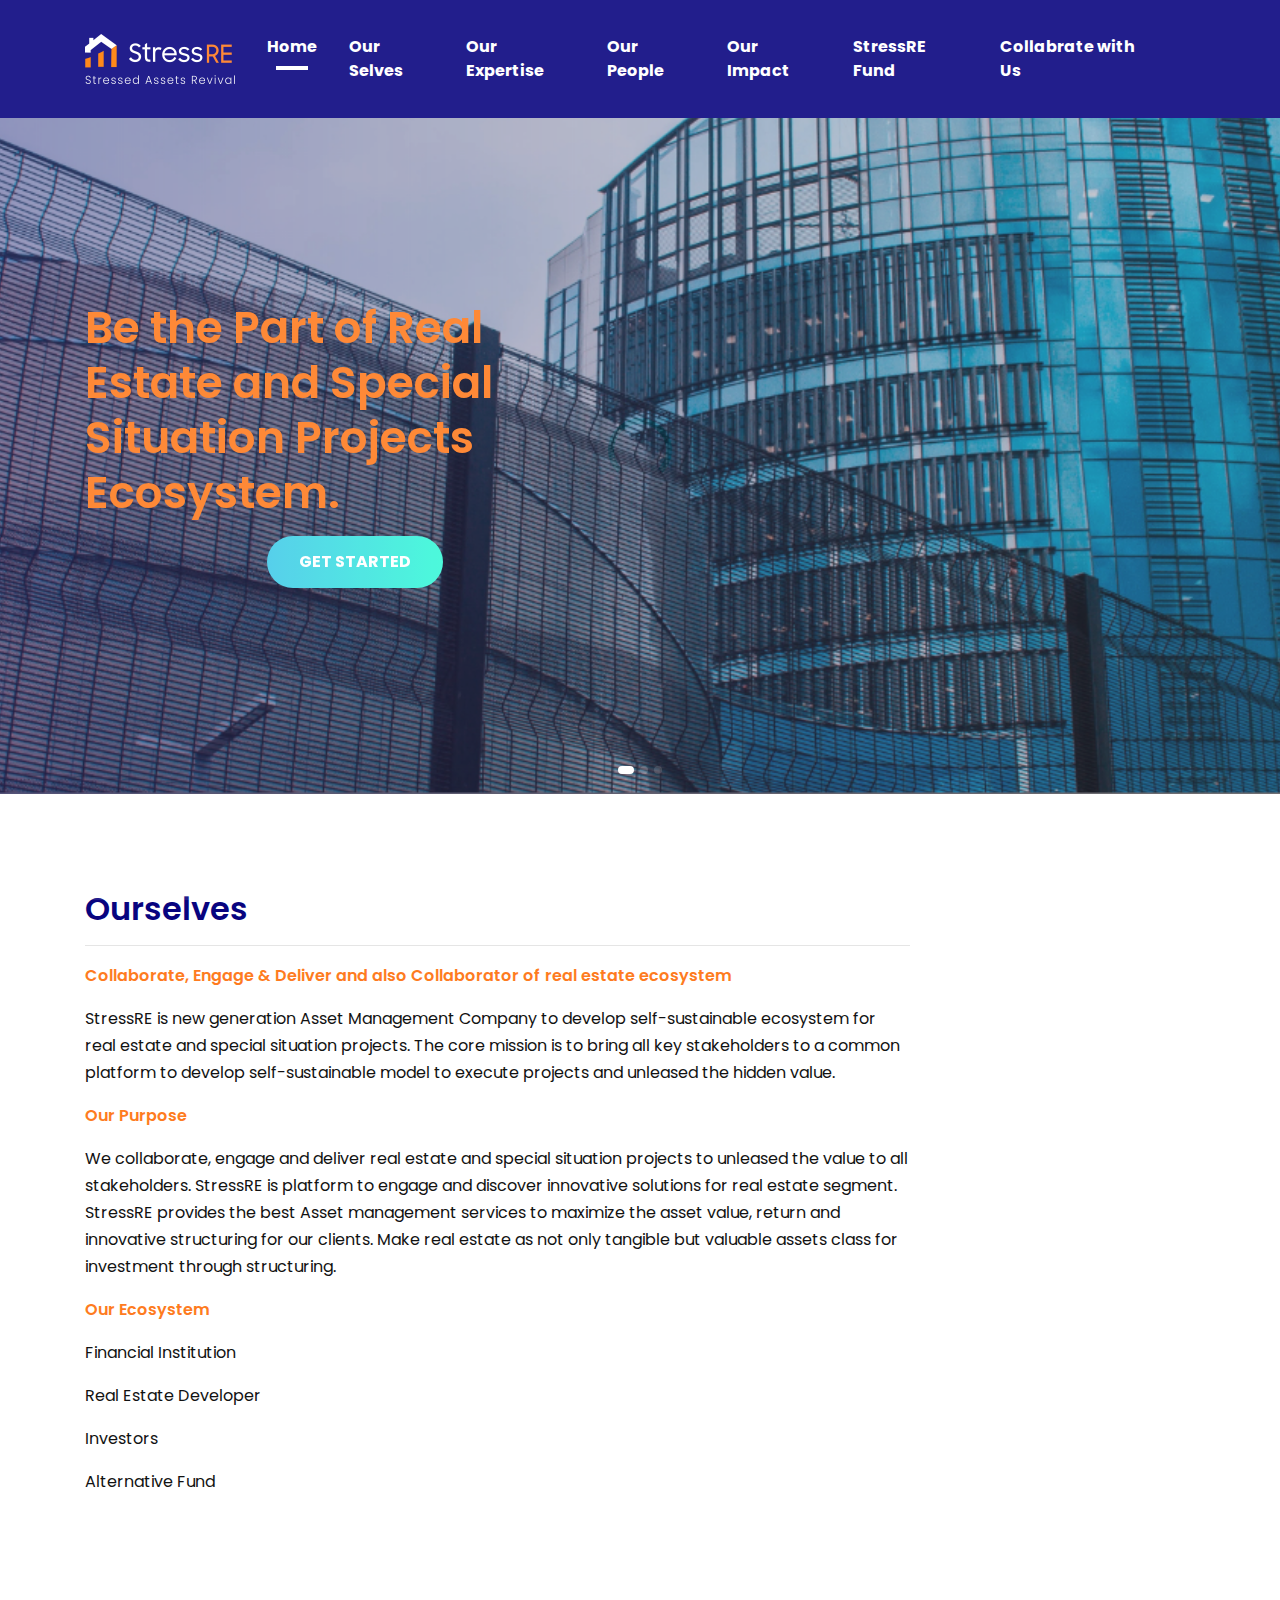
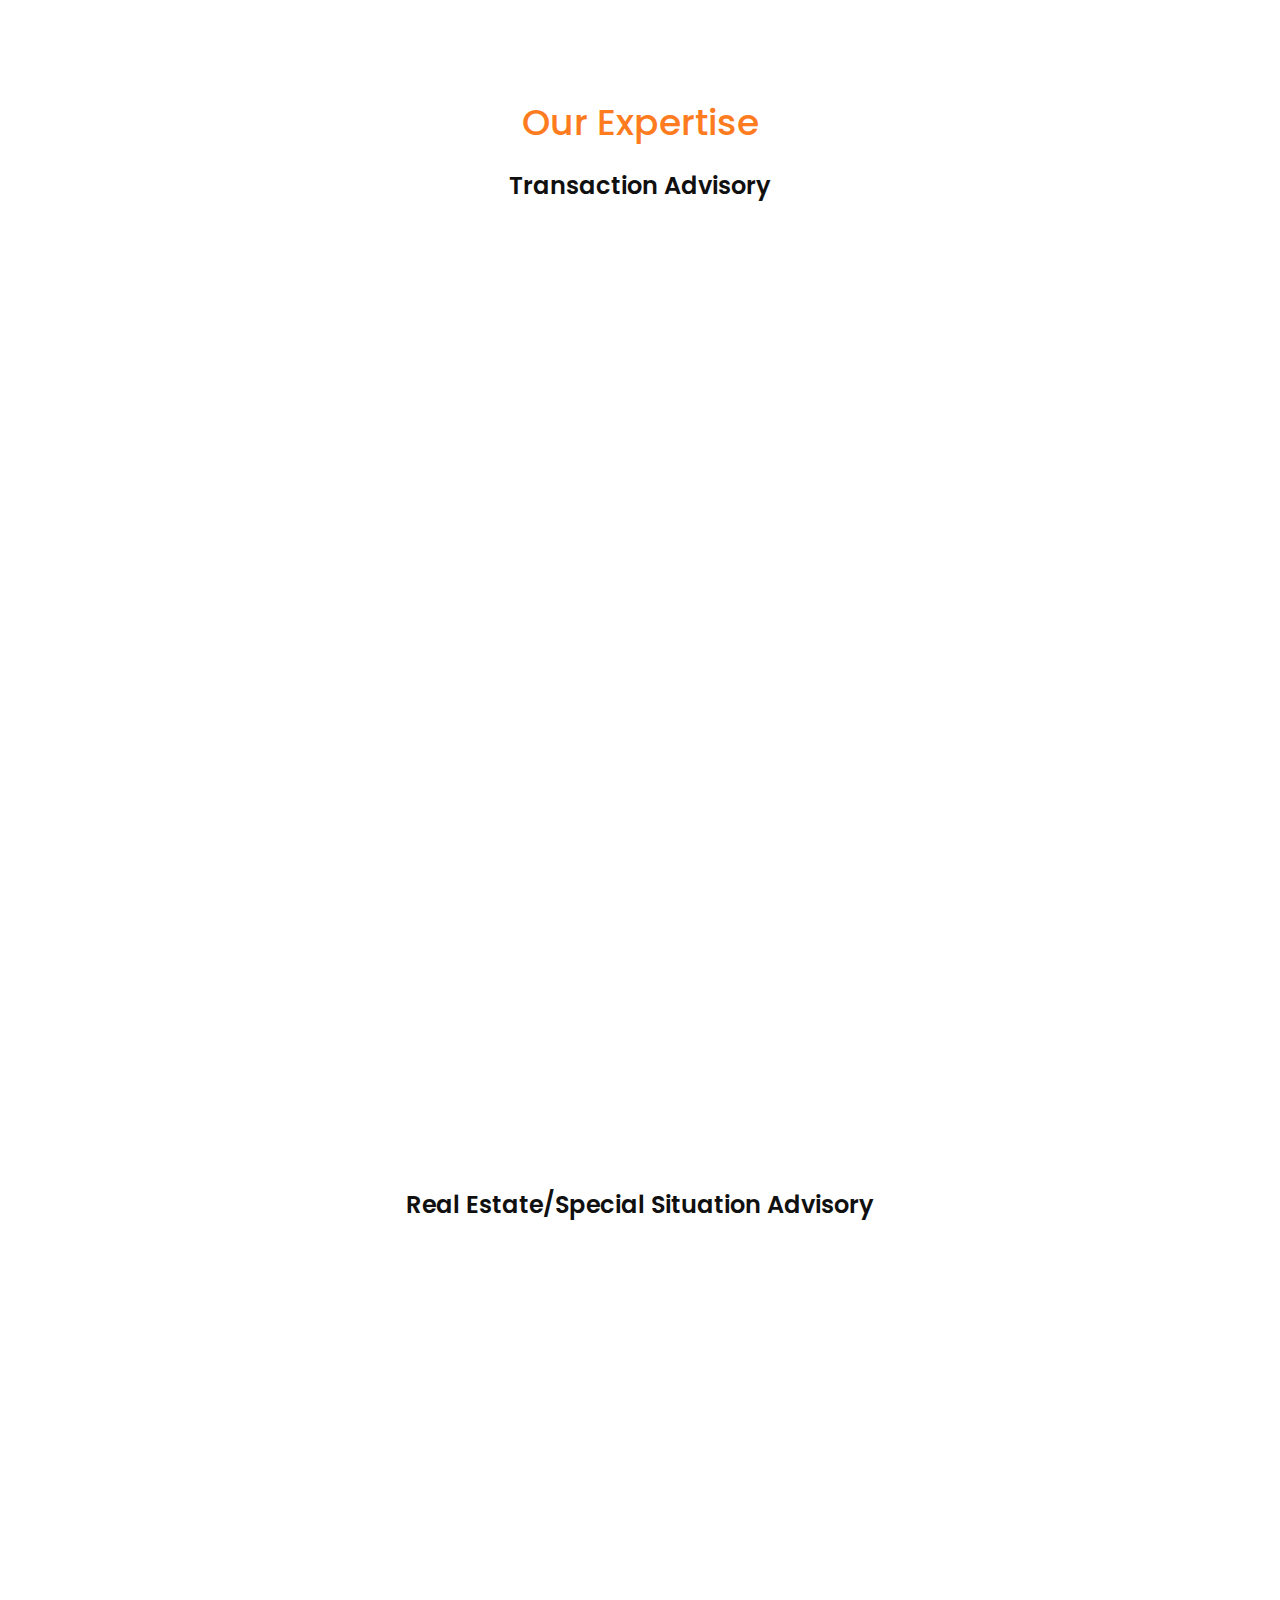
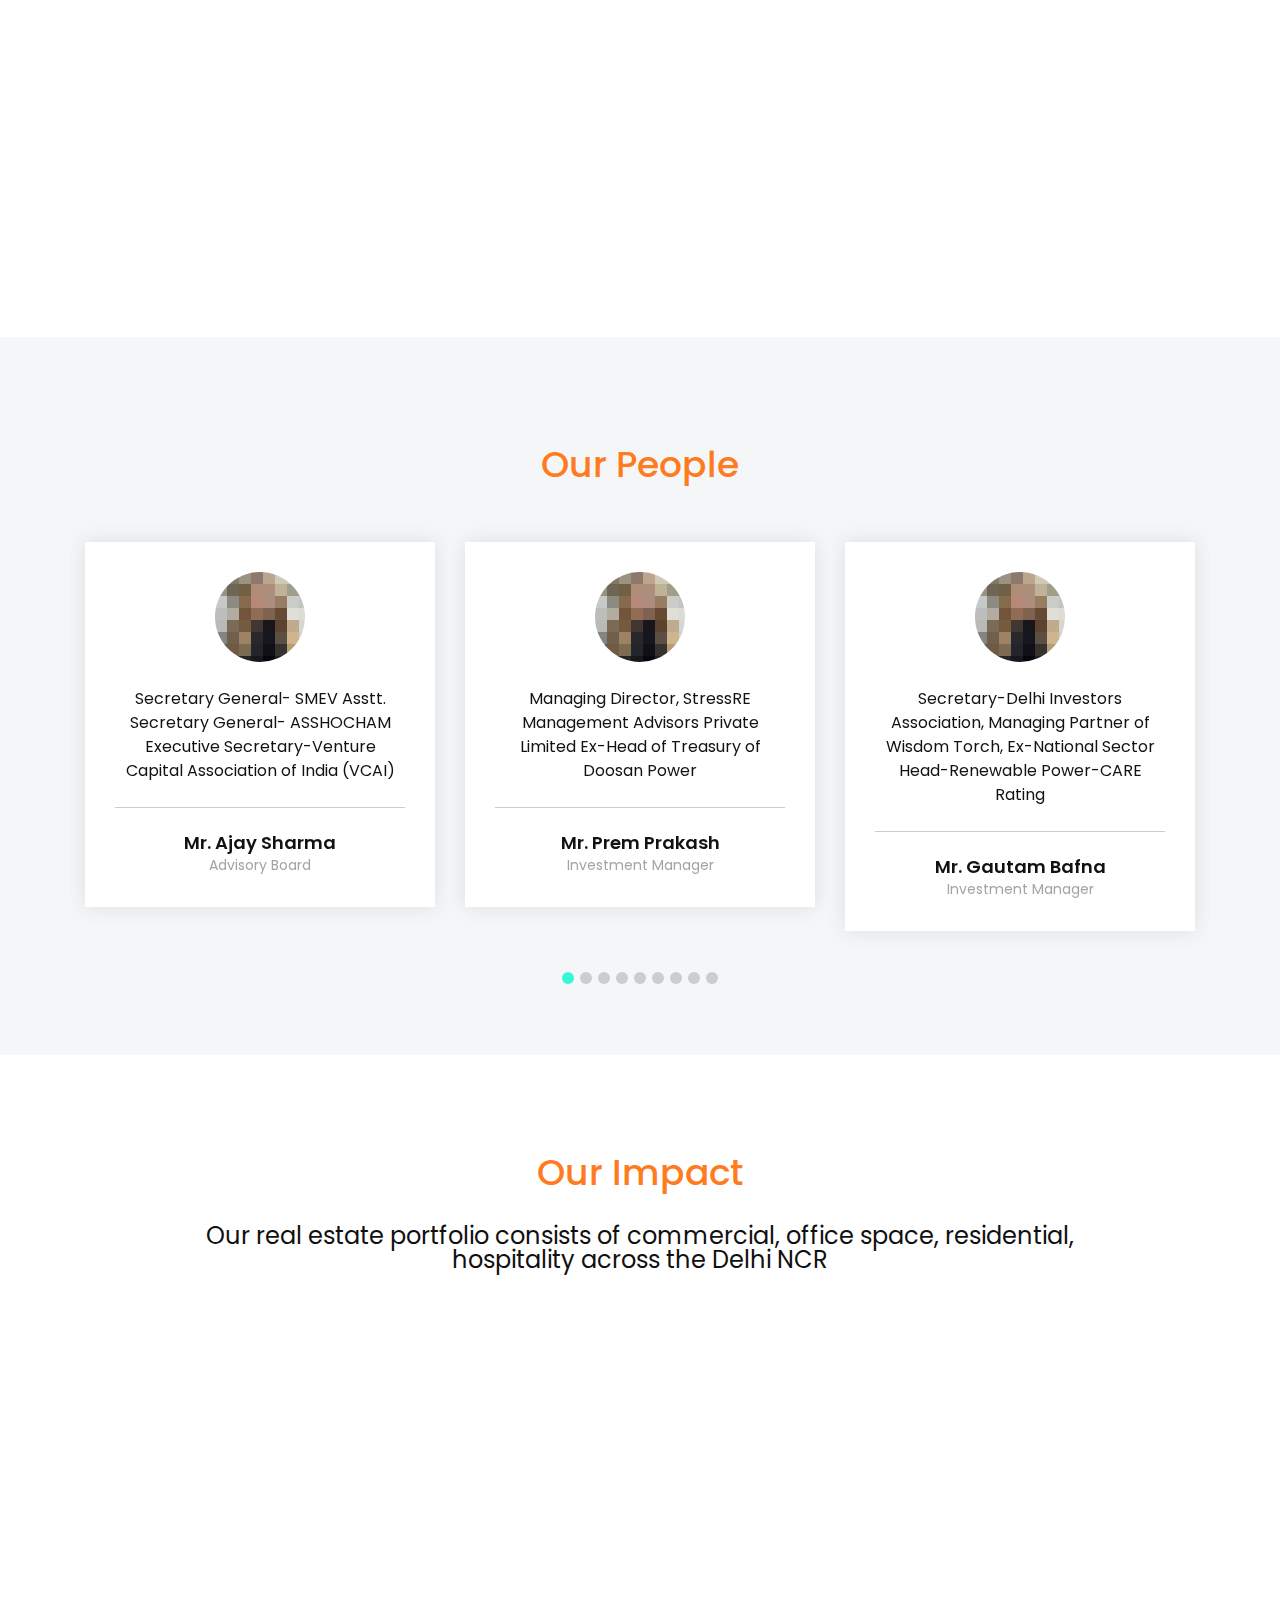
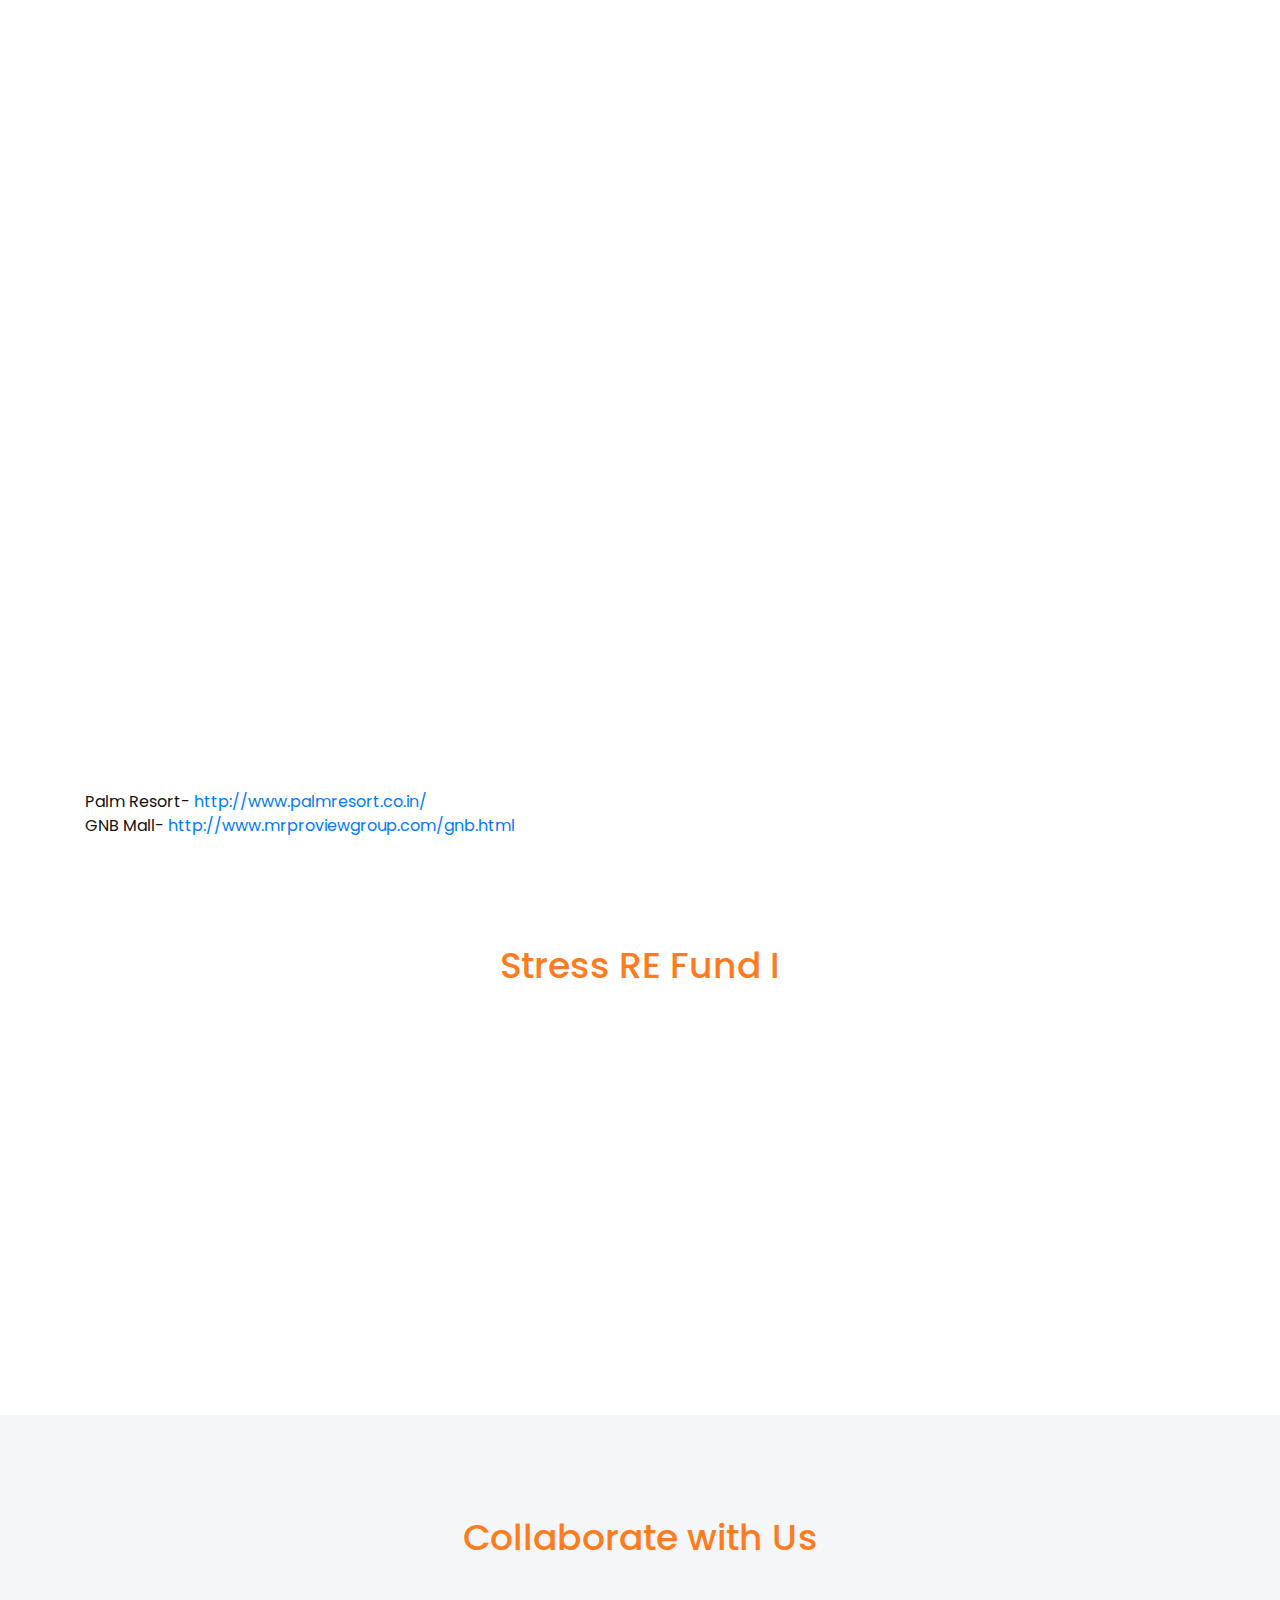
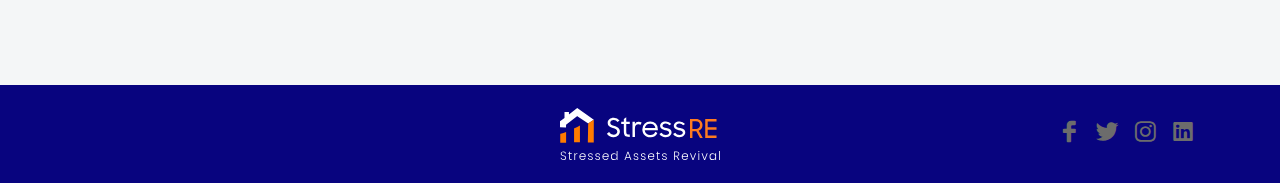
==== index.html @ 190963d3 "first commit" ====
<!doctype html>
<html lang="en">

<head>

    <!--====== Required meta tags ======-->
    <meta charset="utf-8">
    <meta http-equiv="x-ua-compatible" content="ie=edge">
    <meta name="description" content="">
    <meta name="viewport" content="width=device-width, initial-scale=1, shrink-to-fit=no">

    <!--====== Title ======-->
    <title>StressRE - Stressed Assets Revival</title> 

    <!--====== Favicon Icon ======-->
    <link rel="shortcut icon" href="assets/images/favicon.png" type="image/png">

    <!--====== Bootstrap css ======-->
    <link rel="stylesheet" href="assets/css/bootstrap.min.css">

    <!--====== Line Icons css ======-->
    <link rel="stylesheet" href="assets/css/LineIcons.css">

    <!--====== Magnific Popup css ======-->
    <link rel="stylesheet" href="assets/css/magnific-popup.css">

    <!--====== Slick css ======-->
    <link rel="stylesheet" href="assets/css/slick.css">

    <!--====== Animate css ======-->
    <link rel="stylesheet" href="assets/css/animate.css">

    <!--====== Default css ======-->
    <link rel="stylesheet" href="assets/css/default.css">

    <!--====== Style css ======-->
    <link rel="stylesheet" href="assets/css/style.css">


</head>

<body>
    
    <!--====== PRELOADER PART START ======-->

    <div class="preloader">
        <div class="loader">
            <div class="ytp-spinner">
                <div class="ytp-spinner-container">
                    <div class="ytp-spinner-rotator">
                        <div class="ytp-spinner-left">
                            <div class="ytp-spinner-circle"></div>
                        </div>
                        <div class="ytp-spinner-right">
                            <div class="ytp-spinner-circle"></div>
                        </div>
                    </div>
                </div>
            </div>
        </div>
    </div>

    <!--====== PRELOADER PART ENDS ======-->

    <!--====== NAVBAR PART START ======-->

    <section class="header-area">
        <div class="navbar-area">
            <div class="container">
                <div class="row">
                    <div class="col-lg-12">
                        <nav class="navbar navbar-expand-lg">
                            <a class="navbar-brand" href="#">
                                <img src="assets/images/logo.png" alt="Logo">
                            </a>

                            <button class="navbar-toggler" type="button" data-toggle="collapse" data-target="#navbarEight" aria-controls="navbarEight" aria-expanded="false" aria-label="Toggle navigation">
                                <span class="toggler-icon"></span>
                                <span class="toggler-icon"></span>
                                <span class="toggler-icon"></span>
                            </button>

                            <div class="collapse navbar-collapse sub-menu-bar" id="navbarEight">
                                <ul class="navbar-nav ml-auto">
                                    <li class="nav-item active">
                                        <a class="page-scroll" style="text-transform:none;" href="#home">Home</a>
                                    </li>
                                    <li class="nav-item">
                                        <a class="page-scroll" style="text-transform:none;" href="#ourSelves">Our Selves</a>
                                    </li>
                                    <li class="nav-item">
                                        <a class="page-scroll" style="text-transform:none;" href="#ourExpertise">Our Expertise</a>
                                    </li>
                                    <li class="nav-item">
                                        <a class="page-scroll" style="text-transform:none;" href="#ourpeople">Our People</a>
                                    </li>
                                    <!-- <li class="nav-item">
                                        <a class="page-scroll" style="text-transform:none;" href="#recof1">RECOF-1</a>
                                    </li> -->
                                    <li class="nav-item">
                                        <a class="page-scroll" style="text-transform:none;" href="#ourImpact">Our Impact</a>
                                    </li>
                                     <li class="nav-item">
                                        <a class="page-scroll" style="text-transform:none;" href="#stressRe">StressRE Fund</a>
                                    </li> 
                                     <li class="nav-item">
                                        <a class="page-scroll" style="text-transform:none;" href="#collaborateWithUs">Collabrate with Us</a>
                                    </li> 
                                </ul>
                            </div>

                            <!-- <div class="navbar-btn d-none mt-15 d-lg-inline-block">
                                <a class="menu-bar" href="#side-menu-right"><i class="lni-menu"></i></a>
                            </div> -->
                        </nav> <!-- navbar -->
                    </div>
                </div> <!-- row -->
            </div> <!-- container -->
        </div> <!-- navbar area -->
        
        <div id="home" class="slider-area">
            <div class="bd-example">
                <div id="carouselOne" class="carousel slide" data-ride="carousel">
                    <ol class="carousel-indicators">
                        <li data-target="#carouselOne" data-slide-to="0" class="active"></li>
                        <li data-target="#carouselOne" data-slide-to="1"></li>
                        <li data-target="#carouselOne" data-slide-to="2"></li>
                    </ol>

                    <div class="carousel-inner">
                        <div class="carousel-item bg_cover active" style="background-image: url(assets/images/slid1.png)">
                            <div class="carousel-caption">
                                <div class="container">
                                    <div class="row ">
                                        <div class="col-xl-6 col-lg-7 col-sm-10">
                                           <!--  <h2 class="carousel-titlesmalltext">A SEBI Registered Investment FUND</h2> -->
                                            <h2 class="carousel-title">Be the Part of Real Estate and Special Situation Projects Ecosystem.</h2>
                                            <ul class="carousel-btn rounded-buttons">
                                                <li><a class="main-btn rounded-three" href="#contact">GET STARTED</a></li>
                                                <!-- <li><a class="main-btn rounded-one" href="#">DOWNLOAD</a></li> -->
                                            </ul>
                                        </div>
                                    </div> <!-- row -->
                                </div> <!-- container -->
                            </div> <!-- carousel caption -->
                        </div> <!-- carousel-item -->
<!-- 
                        <div class="carousel-item bg_cover" style="background-image: url(assets/images/slider-2.jpg)">
                            <div class="carousel-caption">
                                <div class="container">
                                    <div class="row justify-content-center">
                                        <div class="col-xl-6 col-lg-7 col-sm-10">
                                            <h2 class="carousel-title">Based on Latest Bootstrap & HTML5</h2>
                                            <ul class="carousel-btn rounded-buttons">
                                                <li><a class="main-btn rounded-three" href="#">GET STARTED</a></li>
                                                <li><a class="main-btn rounded-one" href="#">DOWNLOAD</a></li>
                                            </ul>
                                        </div>
                                    </div> <!-- row ->
                                </div> <!-- container ->
                            </div> <!-- carousel caption ->
                        </div> <!-- carousel-item ->

                        <div class="carousel-item bg_cover" style="background-image: url(assets/images/slider-3.jpg)">
                            <div class="carousel-caption">
                                <div class="container">
                                    <div class="row justify-content-center">
                                        <div class="col-xl-6 col-lg-7 col-sm-10">
                                            <h2 class="carousel-title">Multi-purpose Landing Page Template</h2>
                                            <ul class="carousel-btn rounded-buttons">
                                                <li><a class="main-btn rounded-three" href="#">GET STARTED</a></li>
                                                <li><a class="main-btn rounded-one" href="#">DOWNLOAD</a></li>
                                            </ul>
                                        </div>
                                    </div> <!-- row ->
                                </div> <!-- container ->
                            </div> <!-- carousel caption ->
                        </div> <!-- carousel-item ->
						 -->
                    </div> <!-- carousel-inner -->

                    <!-- <a class="carousel-control-prev" href="#carouselOne" role="button" data-slide="prev">
                        <i class="lni-arrow-left-circle"></i>
                    </a>

                    <a class="carousel-control-next" href="#carouselOne" role="button" data-slide="next">
                        <i class="lni-arrow-right-circle"></i>
                    </a> -->
                </div> <!-- carousel -->
            </div> <!-- bd-example -->
        </div>

    </section>

    <!--====== NAVBAR PART ENDS ======-->

    <!--====== SAIDEBAR PART START ======-->

    <div class="sidebar-right">
        <div class="sidebar-close">
            <a class="close" href="#close"><i class="lni-close"></i></a>
        </div>
        <div class="sidebar-content">
            <div class="sidebar-logo text-center">
                <a href="#"><img src="assets/images/logo-alt.png" alt="Logo"></a>
            </div> <!-- logo -->
            <div class="sidebar-menu">
                <ul>
                    <li><a href="#">ABOUT</a></li>
                    <li><a href="#">SERVICES</a></li>
                    <li><a href="#">RESOURCES</a></li>
                    <li><a href="#">CONTACT</a></li>
                </ul>
            </div> <!-- menu -->
            <div class="sidebar-social d-flex align-items-center justify-content-center">
                <span>FOLLOW US</span>
                <ul>
                    <li><a href="#"><i class="lni-twitter-original"></i></a></li>
                    <li><a href="#"><i class="lni-facebook-filled"></i></a></li>
                </ul>
            </div> <!-- sidebar social -->
        </div> <!-- content -->
    </div>
    <div class="overlay-right"></div>

    <!--====== SAIDEBAR PART ENDS ======-->


    <!--====== OUR SELVES PART ENDS ======-->

    <section id="ourSelves" class="call-action-area">
        <div class="container">
            <div class="row align-items-center">
                <div class="col-lg-9">
                    <div class="call-action-content mt-45">
                        <h3 class="action-title">Ourselves</h3>
						<hr>
                        <p class="texttitle">Collaborate, Engage & Deliver and also Collaborator of real estate ecosystem</p>
                        <p class="texttitle"></p>
                        <p class="text">StressRE is new generation Asset Management Company to develop self-sustainable ecosystem for real estate and special situation projects. 
                            The core mission is to bring all key stakeholders to a common platform to develop self-sustainable model to execute projects and unleased the hidden value.
                            </p>
												
                        <p class="texttitle">Our Purpose</p>
                        <p class="text">We collaborate, engage and deliver real estate and special situation projects to unleased the value to all stakeholders.
                            StressRE is platform to engage and discover innovative solutions for real estate segment. StressRE provides the best Asset management services to maximize the asset value, return and innovative structuring for our clients.
                            Make real estate as not only tangible but valuable assets class for investment through structuring.
                            </p>
                            <p class="texttitle">Our Ecosystem</p>
                            <p class="text">Financial Institution</p>
                            <p class="text">Real Estate Developer</p>
                            <p class="text">Investors</p>
                            <p class="text">Alternative Fund</p>
                    </div> <!-- call action content -->
                </div>
                <!-- <div class="col-lg-7">
                    <div class="call-action-form mt-50">
                        <form action="#">
                            <input type="text" placeholder="Enter your email">
                            <div class="action-btn rounded-buttons">
                                <button class="main-btn rounded-three">subscribe</button>
                            </div>
                        </form>
                    </div> <!-- call action form ->
                </div> -->
            </div> <!-- row -->
        </div> <!-- container -->
    </section>
    <!--====== OUR SELVES PART ENDS ======-->
    
    <!--====== BUSINESS PART START ======-->
	
	<section id="ourExpertise" class="about-area-4">
        <div class="container">
            <div class="row justify-content-center">
                <div class="col-lg-6">
                    <div class="section-title text-center pb-20">
                        <h3 class="title">Our Expertise</h3>
                        <p class="text p">Transaction Advisory</p>
                    </div> <!-- section title -->
                </div>
            </div> <!-- row -->
            
            <div class="row">
                <div class="col-lg-12">
                    <div class="row about-active">
                        <div class="col-lg-3 d-sm-flex mt-30 wow fadeInUp" data-wow-duration="1.5s" data-wow-delay="1.2s">
                            <div class="single-about mt-30 mb-30 text-center">
                                <div class="about-image">
                                    <img src="assets/images/p_e.jpg" alt="Author">
                                </div>
                                <div class="about-content">
                                    <h6 class="author-name">Private Equity</h6>
                                    <p class="text addReadMore showlesscontent">We assist our clients in raising private equity and venture capital financing by leveraging our extensive network of relationships with a wide array of Indian and international investors. As high growth opportunity available in Indian subcontinent.</p>
                                </div>
								<div class="about-btn rounded-buttons text-center">
									<a class="main-btn rounded-three" href="#contact">GET STARTED</a>
								</div>
                            </div> <!-- single about -->
							
                        </div>
                        <div class="col-lg-3 d-sm-flex mt-30 wow fadeInUp" data-wow-duration="1.5s" data-wow-delay="1.4s">
                            <div class="single-about mt-30 mb-30 text-center">
                                <div class="about-image">
                                    <img src="assets/images/d_s.jpg" alt="Author">
                                </div>
                                <div class="about-content">
                                    <h6 class="author-name">Debt Syndication</h6>
                                    <p class="text addReadMore showlesscontent">StressRE advises Corporates on an structure deal for raising funds, leveraged by strong network and expert assistance until the successful deal closure. With our expertise and deep understanding of clients operating cycle and business.</p>
                                </div>
								<div class="about-btn rounded-buttons text-center">
									<a class="main-btn rounded-three" href="#contact">GET STARTED</a>
								</div>
                            </div> <!-- single about -->
                        </div>
                        <div class="col-lg-3 d-sm-flex mt-30 wow fadeInUp" data-wow-duration="1.5s" data-wow-delay="1.6s">
                            <div class="single-about mt-30 mb-30 text-center">
                                <div class="about-image">
                                    <img src="assets/images/p_m_r_e.jpg" alt="Author">
                                </div>
                                <div class="about-content">
                                    <h6 class="author-name">Real Estate Project Management</h6>
                                    <p class="text addReadMore showlesscontent">We focus on helping last mile construction and project delivery across sectors including office space and retail developments, residential projects, and commercial. we will offer strategic advisory, land acquisition services, investment management, project management, cost consultancy, construction delivery.</p>
                                </div>
								<div class="about-btn rounded-buttons text-center">
									<a class="main-btn rounded-three" href="#contact">GET STARTED</a>
								</div>
                            </div> <!-- single about -->
                        </div>
                        <div class="col-lg-3 d-sm-flex mt-30 wow fadeInUp" data-wow-duration="1.5s" data-wow-delay="1.8s">
                            <div class="single-about mt-30 mb-30 text-center">
                                <div class="about-image">
                                    <img src="assets/images/i_b.jpg" alt="Author">
                                </div>
                                <div class="about-content">
                                    <h6 class="author-name">Investment Banking</h6>
                                    <p class="text addReadMore showlesscontent">We help in doing principal investment and advisory over equity and debt platforms, managed accounts and asset management. With our unique approach of real estate finance solutions for corporate and institutional clients. We provide our clients with personalised strategic, research- based investment opportunities, capital raising, and financial advisory services, including merger and acquisition, restructuring, recapitalisation.</p>
                                </div>
								<div class="about-btn rounded-buttons text-center">
									<a class="main-btn rounded-three" href="#contact">GET STARTED</a>
								</div>
                            </div> <!-- single about -->
                        </div>
                    </div> <!-- row -->
                </div>
            </div> <!-- row -->
			
			
            <div class="row justify-content-center">
                <div class="col-lg-6">
                    <div class="section-title text-center pb-20">
                        <p class="text p">Real Estate/Special Situation Advisory</p>
                    </div> <!-- section title -->
                </div>
            </div> <!-- row -->
			
			<div class="row">
                <div class="col-lg-12">
                    <div class="single-about d-sm-flex mt-30 wow fadeInUp" data-wow-duration="1.5s" data-wow-delay="1.2s">
                        <div class="about-icon col-lg-6">
                            <img src="assets/images/1_new.png" alt="Icon">
                        </div>
                        <div class="about-content media-body col-lg-6">
                            <h4 class="about-title">Overview</h4>
                            <p class="text">The asset management company engage in development &amp; advisory services to real estate last mile
project for their revival across Indian cities.</p>
							
                            <h4 class="about-titleOrange">Make your Real Estate go from being distress to a Valued asset.</h4>
                            <p class="text">StressRE is the perfect association of Structuring, Space, and People. We understand that association to entire lifecycle of projects so that complete value is discovered.</p> 
                            <h4 class="about-titleOrange">Focus on last Mile and special situation Project</h4>
                            <p class="text">The AMC helps in residential and commercial projects in Delhi/NCR and other India cities.</p> 
                            <h4 class="about-titleOrange">Distress and Auction Project</h4>
                            <p class="text">Help in reviving and unfolding the inherent value lies in stressed assets.</p> 
                        
                        </div>
                    </div> <!-- single about -->
                </div>
                        
                
                <!-- <div class="col-lg-12">
                    <div class="single-about d-sm-flex mt-30 wow fadeInUp" data-wow-duration="1.5s" data-wow-delay="1.6s">
                        <div class="about-icon col-lg-6">
                            <img src="assets/images/side_img1.png" alt="Icon">
							
							<br><br><br>
							<p class="text">&nbsp;&nbsp;&nbsp;&nbsp;&nbsp;Nisus offers a bouquet of funds that cater to the diverse needs of both its institutional and individual investors.<br><br>
							<p class="text">&nbsp;&nbsp;&nbsp;&nbsp;&nbsp;Our mission is to manage risk effectively while generating top quartile returns across all product categories. We believe in cultivating investor loyalty and are focused on helping our investors realize their investment goals, through prudent advice, judicious fund management, impeccable research, and strong systems of managing risk scientifically.</p>
                        </div>
                        <div class="about-content media-body col-lg-6">
                            <h4 class="about-title">STRUctured Buy Back (STRUBB)</h4>							
							<p class="text"></p>
							<h4 class="about-titleOrange">STRUBB – </h4>
                            <p class="text">STRUctured real estate investment opportunities in advanced stage, grade A residential projects with assured Buy Back and fetching high return on investment (ROI) with risks mitigated.</p>					
							<p class="text"></p>
							<h4 class="about-titleOrange">Synopsis</h4>
							<div class="pbox">
							  <div class="text-bullet"><i class="lni-check-mark-circle about-icon"></i></div>
							  Bulk investment @ deep discount from the current market price in Grade A residential projects
							</div>
							<div class="pbox">
							  <div class="text-bullet"><i class="lni-check-mark-circle about-icon"></i></div>
							  Filter Criteria
							</div>
							<div class="pbox">
							  <div class="text-bullet"></div>
							  Developer Category A/B+
							</div>
							<div class="pbox">
							  <div class="text-bullet"></div>
							  Strong past record
							</div>
							<div class="pbox">
							  <div class="text-bullet"></div>
							  Major approvals obtained
							</div>
							<div class="pbox">
							  <div class="text-bullet"></div>
							  Advanced stage of construction
							</div>
							<div class="pbox">
							  <div class="text-bullet"></div>
							  Vendor deliverability
							</div>
							<div class="pbox">
							  <div class="text-bullet"><i class="lni-check-mark-circle about-icon"></i></div>
							  Robust due diligence (technical, legal, financial) process
							</div>
							<div class="pbox">
							  <div class="text-bullet"><i class="lni-check-mark-circle about-icon"></i></div>
							  Regular checks for monitoring construction progress , maintaining sale velocity threshold,
							</div>
							<div class="pbox">
							  <div class="text-bullet"><i class="lni-check-mark-circle about-icon"></i></div>
							  Developer to buy back the inventory at intermittent intervals within 2 years with an extension of 1 year
							</div>
							<div class="pbox">
							  <div class="text-bullet"><i class="lni-check-mark-circle about-icon"></i></div>
							  Advantages
							</div>
							
							
                        </div>
                    </div> <!-- single about ->
                </div> -->
                <!-- <div class="col-lg-12">
                    <div class="single-about d-sm-flex mt-30 wow fadeInUp" data-wow-duration="1.5s" data-wow-delay="1.8s">
                        <div class="about-content media-body">
                            <h4 class="about-title">Nisus High Yield Debt Fund</h4>
                            <p class="text">We Focus on mid-market residential projects across top 6 commercial cities and generate fixed periodic returns by investing in brownfield approved projects. At NiFCO we prefer for projects with atleast 10% of the construction completed and 20%-50% of the stock already sold. Read More</p>
                        </div>
                    </div> <!-- single about ->
                </div> -->
            </div> <!-- row -->
			
        </div> <!-- container -->
    </section>

    <!--====== BUSINESS PART ENDS ======-->
	
	
    
    <!--====== OUR PEOPLE THREE PART START ======-->

    <section id="ourpeople" class="testimonial-area">
        <div class="container">
            <div class="row justify-content-center">
                <div class="col-lg-6">
                    <div class="section-title text-center pb-20">
                        <h3 class="title">Our People</h3>
                    </div>
                </div>
            </div> 
            
            <div class="row">
                <div class="col-lg-12">
                    <div class="row testimonial-active">
                        <div class="col-lg-4">
                            <div class="single-testimonial mt-30 mb-30 text-center">
                                <div class="testimonial-image">
                                    <img src="assets/images/author-3.jpg" alt="Author">
                                </div>
                                <div class="testimonial-content">
                                    <p class="text">Secretary General- SMEV
                                        Asstt. Secretary General- ASSHOCHAM
                                        Executive Secretary-Venture Capital Association of India (VCAI)
                                        </p>
                                    <h6 class="author-name">Mr. Ajay Sharma</h6>
                                    <span class="sub-title">Advisory Board</span>
                                </div>
                            </div>
                        </div>
                        <div class="col-lg-4">
                            <div class="single-testimonial mt-30 mb-30 text-center">
                                <div class="testimonial-image">
                                    <img src="assets/images/author-3.jpg" alt="Author">
                                </div>
                                <div class="testimonial-content">
                                    <p class="text">Managing Director, StressRE <br> Management Advisors Private Limited
                                        Ex-Head of Treasury of Doosan Power
                                        </p>
                                    <h6 class="author-name">Mr. Prem Prakash</h6>
                                    <span class="sub-title">Investment Manager</span>
                                </div>
                            </div>
                        </div>
                        <div class="col-lg-4">
                            <div class="single-testimonial mt-30 mb-30 text-center">
                                <div class="testimonial-image">
                                    <img src="assets/images/author-3.jpg" alt="Author">
                                </div>
                                <div class="testimonial-content">
                                    <p class="text">Secretary-Delhi Investors Association,
                                        Managing Partner of Wisdom Torch,  
                                        Ex-National Sector Head-Renewable Power-CARE Rating                                        
                                        </p>
                                    <h6 class="author-name">Mr. Gautam Bafna</h6>
                                    <span class="sub-title">Investment Manager</span>
                                </div>
                            </div>
                        </div>
                        
                        <div class="col-lg-4">
                            <div class="single-testimonial mt-30 mb-30 text-center">
                                <div class="testimonial-image">
                                    <img src="assets/images/author-1.jpg" alt="Author">
                                </div>
                                <div class="testimonial-content">
                                    <p class="text">Director at Infra Advisors Pvt Ltd
                                        Ex-Head Credit Underwriting at Reliance Capital Ltd
                                        Core Team of ICICI Bank to set up commercial vertical
                                        </p>
                                    <h6 class="author-name">Mr. Chandra Prakash Bhardwaj</h6>
                                    <span class="sub-title">Credit and Risk Committee</span>
                                </div>
                            </div> 
                        </div>
                        <div class="col-lg-4">
                            <div class="single-testimonial mt-30 mb-30 text-center">
                                <div class="testimonial-image">
                                    <img src="assets/images/author-1.jpg" alt="Author">
                                </div>
                                <div class="testimonial-content">
                                    <p class="text">Managing Director, Orange Group of Companies (Real Estate Company)</p>
                                    <h6 class="author-name">Mr. Rakesh Dabas</h6>
                                    <span class="sub-title">Credit and Risk Committee</span>
                                </div>
                            </div> 
                        </div>
                        
                        <div class="col-lg-4">
                            <div class="single-testimonial mt-30 mb-30 text-center">
                                <div class="testimonial-image">
                                    <img src="assets/images/author-2.jpg" alt="Author">
                                </div>
                                <div class="testimonial-content">
                                    <p class="text">Co-Founder & Managing Partner at Succession Advisory Services LLP
                                        Ex-CFO, PPAP Automobile
                                        </p>
                                    <h6 class="author-name">Mr. Manish Dhariwal</h6>
                                    <span class="sub-title">Investment Committee</span>
                                </div>
                            </div> 
                        </div>

                        <div class="col-lg-4">
                            <div class="single-testimonial mt-30 mb-30 text-center">
                                <div class="testimonial-image">
                                    <img src="assets/images/author-2.jpg" alt="Author">
                                </div>
                                <div class="testimonial-content">
                                    <p class="text">Managing Director, Addella Group & Jindal Projects (Real Estate Company)</p>
                                    <h6 class="author-name">Mr. Jaipal Singh</h6>
                                    <span class="sub-title">Investment Committee</span>
                                </div>
                            </div> 
                        </div>
                        <div class="col-lg-4">
                            <div class="single-testimonial mt-30 mb-30 text-center">
                                <div class="testimonial-image">
                                    <img src="assets/images/author-2.jpg" alt="Author">
                                </div>
                                <div class="testimonial-content">
                                    <p class="text">Senior Director, CARE Ratings Ltd</p>
                                    <h6 class="author-name">Mrs. Swati Agarwal</h6>
                                    <span class="sub-title">Advisory Board</span>
                                </div>
                            </div> 
                        </div>
                        <div class="col-lg-4">
                            <div class="single-testimonial mt-30 mb-30 text-center">
                                <div class="testimonial-image">
                                    <img src="assets/images/author-2.jpg" alt="Author">
                                </div>
                                <div class="testimonial-content">
                                    <p class="text">Founder & Managing Partner, Orbit Law Services</p>
                                    <h6 class="author-name">Mr. Ishtiaq Ali</h6>
                                    <span class="sub-title">Advisory Board</span>
                                </div>
                            </div> 
                        </div>
                    </div> 
                </div>
            </div>
        </div> 
    </section> 

    <!--====== OUR PEOPLE THREE PART ENDS ======-->
	
	
    
    <!--====== OUR IMPACT PART START ======-->

    <section id="ourImpact" class="portfolio-area">
        <div class="container">
            <div class="row justify-content-center">
                <div class="col-lg-10">
                    <div class="section-title text-center pb-20">
                        <h3 class="title">Our Impact</h3>
                        <p class="text">Our real estate portfolio consists of commercial, office space, residential, hospitality across the Delhi NCR</p>
                    </div> <!-- row -->
                </div>
            </div> <!-- row -->
            <!-- <div class="row">
                <div class="col-lg-12">
                    <div class="portfolio-menu pt-30 text-center">
                        <ul>
                            <li data-filter="*" class="active">ALL WORK</li>
                            <li data-filter=".branding-3">BRANDING</li>
                            <li data-filter=".marketing-3">MARKETING</li>
                            <li data-filter=".planning-3">PLANNING</li>
                            <li data-filter=".research-3">RESEARCH</li>
                        </ul>
                    </div> <!-- portfolio menu ->
                </div>
            </div> --> <!-- row -->
            <div class="row grid">
                <div class="col-lg-4 col-sm-6 branding-3 planning-3">
                    <div class="single-portfolio mt-30 wow fadeInUp" data-wow-duration="1.5s" data-wow-delay="0.2s">
                        <div class="portfolio-image">
                            <img src="assets/images/palm_resort.jpg" alt="">
                            <div class="portfolio-overlay d-flex align-items-center justify-content-center">
                                <div class="portfolio-content">
                                    <div class="portfolio-icon">
                                        <a class="image-popup" href="assets/images/palm_resort.jpg"><i class="lni-zoom-in"></i></a>
                                    </div>
                                    <div class="portfolio-icon">
                                        <a href="http://www.palmresort.co.in/" target="_blank"><i class="lni-link"></i></a>
                                    </div>
                                </div>
                            </div>
                        </div>
                        <div class="portfolio-text"> 
                            <h4 class="portfolio-title"><a href="http://www.palmresort.co.in/" target="_blank">Palm Resort-Apartments</a></h4>
                            <!-- <p class="text">Short description for the ones who look for something new. Awesome!</p> -->
                        </div>
                    </div> <!-- single portfolio -->
                </div>
                <div class="col-lg-4 col-sm-6 marketing-3 research-3">
                    <div class="single-portfolio mt-30 wow fadeInUp" data-wow-duration="1.5s" data-wow-delay="0.4s">
                        <div class="portfolio-image">
                            <img src="assets/images/royal_garden.jpg" alt="">
                            <div class="portfolio-overlay d-flex align-items-center justify-content-center">
                                <div class="portfolio-content">
                                    <div class="portfolio-icon">
                                        <a class="image-popup" href="assets/images/royal_garden.jpg"><i class="lni-zoom-in"></i></a>
                                    </div>
                                    <div class="portfolio-icon">
                                        <a href="http://www.mrproviewgroup.com/royal-garden.html" target="_blank"><i class="lni-link"></i></a>
                                    </div>
                                </div>
                            </div>
                        </div>
                        <div class="portfolio-text">
                            <h4 class="portfolio-title"><a href="http://www.mrproviewgroup.com/royal-garden.html" target="_blank">Royal Garden-Apartments</a></h4>
                            <!-- <p class="text">Short description for the ones who look for something new. Awesome!</p> -->
                        </div>
                    </div> <!-- single portfolio -->
                </div>
                <div class="col-lg-4 col-sm-6 branding-3 marketing-3">
                    <div class="single-portfolio mt-30 wow fadeInUp" data-wow-duration="1.5s" data-wow-delay="0.7s">
                        <div class="portfolio-image">
                            <img src="assets/images/delhi99.jpg" alt="">
                            <div class="portfolio-overlay d-flex align-items-center justify-content-center">
                                <div class="portfolio-content">
                                    <div class="portfolio-icon">
                                        <a class="image-popup" href="assets/images/delhi99.jpg"><i class="lni-zoom-in"></i></a>
                                    </div>
                                    <div class="portfolio-icon">
                                        <a href="http://www.mrproviewgroup.com/delhi99-ghaziabad.html" target="_blank"><i class="lni-link"></i></a>
                                    </div>
                                </div>
                            </div>
                        </div>
                        <div class="portfolio-text">
                            <h4 class="portfolio-title"><a href="http://www.mrproviewgroup.com/delhi99-ghaziabad.html" target="_blank">Delhi 99-Apartments</a></h4>
                            <!-- <p class="text">Short description for the ones who look for something new. Awesome!</p> -->
                        </div>
                    </div> <!-- single portfolio -->
                </div>
                <div class="col-lg-4 col-sm-6 planning-3 research-3">
                    <div class="single-portfolio mt-30 wow fadeInUp" data-wow-duration="1.5s" data-wow-delay="0.2s">
                        <div class="portfolio-image">
                            <img src="assets/images/raksha_addela.jpg" alt="">
                            <div class="portfolio-overlay d-flex align-items-center justify-content-center">
                                <div class="portfolio-content">
                                    <div class="portfolio-icon">
                                        <a class="image-popup" href="assets/images/raksha_addela.jpg"><i class="lni-zoom-in"></i></a>
                                    </div>
                                    <div class="portfolio-icon">
                                        <a href="https://www.youtube.com/watch?v=mpjWBZiSfr4" target="_blank"><i class="lni-link"></i></a>
                                    </div>
                                </div>
                            </div>
                        </div>
                        <div class="portfolio-text">
                            <h4 class="portfolio-title"><a href="https://www.youtube.com/watch?v=mpjWBZiSfr4" target="_blank">Raksha Addela-Apartments</a></h4>
                            <!-- <p class="text">Short description for the ones who look for something new. Awesome!</p> -->
                        </div>
                    </div> <!-- single portfolio -->
                </div>
                <div class="col-lg-4 col-sm-6 marketing-3">
                    <div class="single-portfolio mt-30 wow fadeInUp" data-wow-duration="1.5s" data-wow-delay="0.4s">
                        <div class="portfolio-image">
                            <img src="assets/images/citymall.jpg" alt="">
                            <div class="portfolio-overlay d-flex align-items-center justify-content-center">
                                <div class="portfolio-content">
                                    <div class="portfolio-icon">
                                        <a class="image-popup" href="assets/images/citymall.jpg"><i class="lni-zoom-in"></i></a>
                                    </div>
                                    <div class="portfolio-icon">
                                        <a href="http://thecitymallrewari.com/" target="_blank"><i class="lni-link"></i></a>
                                    </div>
                                </div>
                            </div>
                        </div>
                        <div class="portfolio-text">
                            <h4 class="portfolio-title"><a href="http://thecitymallrewari.com/" target="_blank">City Mall-Commercial</a></h4>
                            <!-- <p class="text">Short description for the ones who look for something new. Awesome!</p> -->
                        </div>
                    </div> <!-- single portfolio -->
                </div>
                <div class="col-lg-4 col-sm-6 planning-3">
                    <div class="single-portfolio mt-30 wow fadeInUp" data-wow-duration="1.5s" data-wow-delay="0.7s">
                        <div class="portfolio-image">
                            <img src="assets/images/office_space.jpg" alt="">
                            <div class="portfolio-overlay d-flex align-items-center justify-content-center">
                                <div class="portfolio-content">
                                    <div class="portfolio-icon">
                                        <a class="image-popup" href="assets/images/office_space.jpg"><i class="lni-zoom-in"></i></a>
                                    </div>
                                    <div class="portfolio-icon"> 
                                        <a href="#"><i class="lni-link"></i></a>
                                    </div>
                                </div>
                            </div>
                        </div>
                        <div class="portfolio-text">
                            <h4 class="portfolio-title"><a href="#">Office Space</a></h4>
                            <!-- <p class="text">Short description for the ones who look for something new. Awesome!</p> -->
                        </div>
                    </div> <!-- single portfolio -->
                </div>
                <div class="col-lg-4 col-sm-6 planning-3 research-3">
                    <div class="single-portfolio mt-30 wow fadeInUp" data-wow-duration="1.5s" data-wow-delay="0.2s">
                        <div class="portfolio-image">
                            <img src="assets/images/industrialpark.jpg" alt="">
                            <div class="portfolio-overlay d-flex align-items-center justify-content-center">
                                <div class="portfolio-content">
                                    <div class="portfolio-icon">
                                        <a class="image-popup" href="assets/images/industrialpark.jpg"><i class="lni-zoom-in"></i></a>
                                    </div>
                                    <div class="portfolio-icon">
                                        <a href="https://www.evergreenindustrialpark.co.in/" target="_blank"><i class="lni-link"></i></a>
                                    </div>
                                </div>
                            </div>
                        </div>
                        <div class="portfolio-text">
                            <h4 class="portfolio-title"><a href="https://www.evergreenindustrialpark.co.in/" target="_blank">Industrial Park- Evergreen</a></h4>
                            <!-- <p class="text">Short description for the ones who look for something new. Awesome!</p> -->
                        </div>
                    </div> <!-- single portfolio -->
                </div>
                <div class="col-lg-4 col-sm-6 marketing-3">
                    <div class="single-portfolio mt-30 wow fadeInUp" data-wow-duration="1.5s" data-wow-delay="0.4s">
                        <div class="portfolio-image">
                            <img src="assets/images/orange-sig-city.jpg" alt="">
                            <div class="portfolio-overlay d-flex align-items-center justify-content-center">
                                <div class="portfolio-content">
                                    <div class="portfolio-icon">
                                        <a class="image-popup" href="assets/images/orange-sig-city.jpg"><i class="lni-zoom-in"></i></a>
                                    </div>
                                    <div class="portfolio-icon">
                                        <a href="http://orangegroup.in/orange-signature-city.html" target="_blank"><i class="lni-link"></i></a>
                                    </div>
                                </div>
                            </div>
                        </div>
                        <div class="portfolio-text">
                            <h4 class="portfolio-title"><a href="http://orangegroup.in/orange-signature-city.html" target="_blank">Residential Township - Orange signature City</a></h4>
                            <!-- <p class="text">Short description for the ones who look for something new. Awesome!</p> -->
                        </div>
                    </div> <!-- single portfolio -->
                </div>
            </div> <!-- row -->
            <p class="text">Palm Resort- <a href="http://www.palmresort.co.in/">http://www.palmresort.co.in/</a></p>
                        <p class="text">GNB Mall- <a href="http://www.mrproviewgroup.com/gnb.html">http://www.mrproviewgroup.com/gnb.html</a></p>
						
        </div> <!-- container -->
        
    </section>

    <!--====== OUR IMPACT PART ENDS ======-->


    <!--====== STRESS RE PART START ======-->
    <div id="stressRe" class="col-lg-12">
        <div class="row justify-content-center">
            <div class="col-lg-6">
                <div class="section-title text-center pb-20">
                    <h3 class="title">Stress RE Fund I</h3>
                    <!-- <p class="text p">Transaction Advisory</p> -->
                </div> <!-- section title -->
            </div>
        </div>
        <div class="single-about d-sm-flex mt-30 wow fadeInUp" data-wow-duration="1.5s" data-wow-delay="1.4s">
            <div class="about-content media-body col-lg-6">
                <h4 class="about-title">About StressRE</h4>
                <p class="text"></p>
                <!-- <h4 class="about-titleOrange">Focus on last Mile Project</h4> -->
                <div class="pbox">
                  <div class="text-bullet"><i class="lni-check-mark-circle about-icon"></i></div>
                  StressRE India Fund I, being managed by professionals, is raising an INR 200 Crores Real Estate Stress Fund (with INR 100 Crores Green Shoe Option) to revive special situation and distress assets with mid ticket size which has high salability.
                </div>
                <p class="text"></p>
                <!-- <h4 class="about-titleOrange">Auction Project</h4> -->
                <div class="pbox">
                  <div class="text-bullet"><i class="lni-check-mark-circle about-icon"></i></div>
                  Fund is pioneer in catering last mile distress assets market and special situation projects.
                </div>
                <!-- <div class="pbox">
                  <div class="text-bullet"><i class="lni-check-mark-circle about-icon"></i></div>
                  Focus on mid-market residential space– leverage rapid urbanization, rising income, young population, improving infrastructure– driving housing demand
                </div>
                
                <p class="text"></p>
                <h4 class="about-titleOrange">Superior risk adjusted return</h4>
                <div class="pbox">
                  <div class="text-bullet"><i class="lni-check-mark-circle about-icon"></i></div>
                  Structured Investments via largely-rated & possibly-listed NCDs backed by adequate security package
                </div>
                <div class="pbox">
                  <div class="text-bullet"><i class="lni-check-mark-circle about-icon"></i></div>
                  Structured Investments via largely-rated & possibly-listed NCDs backed by adequate security package
                </div>
                <div class="pbox">
                  <div class="text-bullet"><i class="lni-check-mark-circle about-icon"></i></div>
                  To focus primarily on Brown field residential projects with coupons of between 18 to 20%, payable monthly or quarterly
                </div>
                <div class="pbox">
                  <div class="text-bullet"><i class="lni-check-mark-circle about-icon"></i></div>
                  Opportunistically down sell a part of deals in order to earn interest spread, boosting IRR over 25%
                </div>
                
                <p class="text"></p>
                <h4 class="about-titleOrange">Duration</h4>
                <div class="pbox">
                  <div class="text-bullet"><i class="lni-check-mark-circle about-icon"></i></div>
                  Target investments of average of 18 months with in-built exit strategies
                </div>
                
                <p class="text"></p>
                <h4 class="about-titleOrange">Risk Mitigation</h4>
                <div class="pbox">
                  <div class="text-bullet"><i class="lni-check-mark-circle about-icon"></i></div>
                  Fund will make Senior Secured Investments, mostly with a first charge on assets
                </div>
                <div class="pbox">
                  <div class="text-bullet"><i class="lni-check-mark-circle about-icon"></i></div>
                  Investment in partially or nearly completed, fully approved and active projects – no regulatory/ statutory risks
                </div>
                <div class="pbox">
                  <div class="text-bullet"><i class="lni-check-mark-circle about-icon"></i></div>
                  Asset Security coverage of at least 2X & Cash flow coverage on Principal amount of at least 2X
                </div>
                <div class="pbox">
                  <div class="text-bullet"><i class="lni-check-mark-circle about-icon"></i></div>
                  Not more than 20% of corpus in any 1 portfolio company & such other restrictions as prescribed
                </div>
                <div class="pbox">
                  <div class="text-bullet"><i class="lni-check-mark-circle about-icon"></i></div>
                  No Investment in any entity owned by any of the sponsors
                </div>
                 -->
            </div>
            
            <div class="about-icon col-lg-6">
                <img src="assets/images/sebi.png" alt="Icon">
                <img src="assets/images/sebi1.png" alt="Icon">
                <img src="assets/images/sebi2.png" alt="Icon">
            </div>
        </div> <!-- single about -->
    </div>
    <!--====== STRESS RE PART ENDS ======-->


    
    <!--====== ABOUT PART START ======-->

    <!-- <section id="about" class="call-action-area">
        <div class="container">
            <div class="row align-items-center">
                <div class="col-lg-9">
                    <div class="call-action-content mt-45">
                        <h3 class="action-title">About Us</h3>
						<hr>
                        <p class="texttitle">Vision</p>
                        <p class="text">To be most admired Alternate Asset Management Company of AUM of USD 5 BN</p>
                        <p class="text">Tel : 124-663-7797</p>
												
                        <p class="texttitle">Mission</p>
                        <p class="text">Cutting edge innovation</p>
                        <p class="text">Invest Wisely</p>
                        <p class="text">Protect Long term shareholder value</p>
                        <p class="text">Maximize return</p>
                    </div> <!-- call action content -->
                <!-- </div> -->
                <!-- <div class="col-lg-7">
                    <div class="call-action-form mt-50">
                        <form action="#">
                            <input type="text" placeholder="Enter your email">
                            <div class="action-btn rounded-buttons">
                                <button class="main-btn rounded-three">subscribe</button>
                            </div>
                        </form>
                    </div> <!-- call action form ->
                </div> -->
            <!-- </div> -->
             <!-- row -->
        <!-- </div> -->
         <!-- container -->
    <!-- </section> -->

    <!--====== ABOUT PART ENDS ======-->
	
	<!--====== RECOF-1 PART START ======-->

   <!--  <section id="recof1" class="recof-area">
        <div class="container">
            <div class="row justify-content-center">
                <div class="col-lg-6">
                    <div class="section-title text-center pb-20">
                        <h3 class="title">RECOF-1</h3>
                    </div> <!-- section title ->
                </div>
            </div> <!-- row ->
            
            <div class="row  recof-active">
                <div class="col-md-8 offset-md-2">                    
                    <div class="single-about RCEOF1Round d-sm-flex mt-30 wow fadeInUp" data-wow-duration="1.5s" data-wow-delay="1.2s">
                        <div class="about-icon col-lg-6">
                            <img src="assets/images/dn_investment_logo.png" alt="Icon">
                        </div>
                        <div class="about-content RCEOF1RoundText media-body col-lg-6">
                            <h4 class="about-title RCEOF1RoundTextColor">REAL ESTATE CREDIT OPPORTUNITIES FUND – 1 [RECOF – 1]</h4>
							<ul class="carousel-btn rounded-buttons">
								<li><a class="main-btn rounded-one RCEOF1RoundBTN" href="#">View Fund Details</a></li>
							</ul>
                        </div>
                    </div> <!-- single about -> <!-- row ->
                </div>
            </div> <!-- row ->
        </div> <!-- container ->
    </section>
 -->
    <!--====== RECOF-1 PART ENDS ======-->
	
    <!--====== COLLABORATION PART START ======-->

    <section id="collaborateWithUs" class="contact-area">
        <div class="container">
            <div class="row justify-content-center">
                <div class="col-lg-6">
                    <div class="section-title text-center pb-20">
                        <h3 class="title">Collaborate with Us</h3>
                       <!--  <p class="text">Stop wasting time and money designing and managing a website that doesn’t get results. Happiness guaranteed!</p> -->
                    </div> <!-- section title -->
                </div>
            </div> <!-- row -->
            <!-- <div class="row">
                <div class="col-lg-6">
                    <div class="contact-two mt-50 wow fadeIn" data-wow-duration="1.5s" data-wow-delay="0.2s">
                        <h4 class="contact-title">Let's talk about Stress Revival Project</h4>
                        <p class="text">We expertise in Reviving stressed assets which are inherent value proportionate all relevant stakeholders.</p>
                        <ul class="contact-info">
                            <li><i class="lni-money-location"></i> Level 18, Building No.5 Tower A DLF Cyber City, DLF Phase-3 Gurgaon Haryana 122002 India</li>
                            <li><i class="lni-phone-handset"></i> General Tel +91 124 663 7797</li>
                            <li><i class="lni-phone-handset"></i> General Fax +91 124 663 7778</li>
                        </ul>
                    </div> <!-- contact two -->
                <!-- </div>  -->
                <!-- <div class="col-lg-6">
				<div id="Thanks" style="display: block";></div>
                    <div class="contact-form form-style-one mt-35 wow fadeIn" data-wow-duration="1.5s" data-wow-delay="0.5s">
                        <form  id="contact-form" method="post">
                            <div class="form-input mt-15">
                                <label>Name</label>
                                <div class="input-items default">
                                    <input type="text" placeholder="Name" name="name" required="">
                                    <i class="lni-user"></i>
                                </div>
                            </div> <!-- form input -->
                            <!-- <div class="form-input mt-15">
                                <label>Email</label>
                                <div class="input-items default">
                                    <input type="email" placeholder="Email" name="email" required="">
                                    <i class="lni-envelope"></i>
                                </div>
                            </div> <!-- form input -->
                            <!-- <div class="form-input mt-15">
                                <label>Message</label>
                                <div class="input-items default">
                                    <textarea placeholder="Message" name="massage" required=""></textarea>
                                    <i class="lni-pencil-alt"></i>
                                </div>
                            </div> -->
                             <!-- form input -->
                            <!-- <p class="form-message"></p>
                            <div class="form-input rounded-buttons mt-20">
                                <button type="submit" class="main-btn rounded-three">Submit</button>
                            </div> <!-- form input -->
                        <!-- </form> -->
                    <!-- </div> <!-- contact form -->
                <!-- </div> -->
            <!-- </div>  --> 
            <!-- row end  -->
        </div> <!-- container -->
    </section>

    <!--====== COLLABORATIN PART ENDS ======-->
    
    <!--====== FOOTER FOUR PART START ======-->

     <footer id="footer" class="footer-area">
       <!-- <div class="footer-widget">
            <div class="container">
                <div class="row">
                    <div class="col-lg-3 col-sm-6">
                        <div class="footer-link">
                            <h6 class="footer-title">Company</h6>
                            <ul>
                                <li><a href="#about">About</a></li>
                                <li><a href="#contact">Contact</a></li>
                                <li><a href="#">Profile</a></li>
                            </ul>
                        </div> <!-- footer link ->
                    </div>
                    <div class="col-lg-3 col-sm-6">
                        <div class="footer-link">
                            <h6 class="footer-title">Solutions</h6>
                            <ul>
                                <li><a href="#">Facilities Services</a></li>
                                <li><a href="#">Workplace Staffing</a></li>
                                <li><a href="#">Project Management</a></li>
                            </ul>
                        </div> <!-- footer link ->
                    </div>
                    <div class="col-lg-3 col-sm-6">
                        <div class="footer-link">
                            <h6 class="footer-title">Product & Services</h6>
                            <ul>
                                <li><a href="#">Products</a></li>
                                <li><a href="#">Business</a></li>
                                <li><a href="#">Developer</a></li>
                            </ul>
                        </div> <!-- footer link ->
                    </div>
                    <div class="col-lg-3 col-sm-6">
                        <div class="footer-link">
                            <h6 class="footer-title">Help & Suuport</h6>
                            <ul>
                                <li><a href="#">Support Center</a></li>
                                <li><a href="#">FAQ</a></li>
                                <li><a href="#">Terms & Conditions</a></li>
                            </ul>
                        </div> <!-- footer link ->
                    </div>
                </div> <!-- row ->
            </div> <!-- container ->
        </div> <!-- footer widget -> 
		-->
        
        <div class="footer-copyright">
            <div class="container">
                <div class="row align-items-center">
                    <div class="col-lg-5">
                        <!-- <div class="copyright text-center text-lg-left mt-10">
                            <p class="text">Crafted by <a style="color: #38f9d7" rel="nofollow" href="https://uideck.con">UIdeck</a> and UI Elements from <a style="color: #38f9d7" rel="nofollow" href="https://ayroui.com">Ayro UI</a></p>
                        </div> --> <!--  copyright -->
                    </div>
                    <div class="col-lg-2">
                        <div class="footer-logo text-center mt-10">
                            <a href="index.html"><img src="assets/images/logo.svg" alt="Logo"></a>
                        </div> <!-- footer logo -->
                    </div>
                    <div class="col-lg-5">
                        <ul class="social text-center text-lg-right mt-10">
                            <li><a href="https://facebook.com/"><i class="lni-facebook-filled"></i></a></li>
                            <li><a href="https://twitter.com/"><i class="lni-twitter-original"></i></a></li>
                            <li><a href="https://instagram.com/"><i class="lni-instagram-original"></i></a></li>
                            <li><a href="#"><i class="lni-linkedin-original"></i></a></li>
                        </ul> <!-- social -->
                    </div>
                </div> <!-- row -->
            </div> <!-- container -->
        </div> <!-- footer copyright -->
    </footer>

    <!--====== FOOTER FOUR PART ENDS ======-->
    
    <!--====== BACK TOP TOP PART START ======-->

    <a href="#" class="back-to-top"><i class="lni-chevron-up"></i></a>

    <!--====== BACK TOP TOP PART ENDS ======-->  

    <!--====== PART START ======-->



    <!--====== PART ENDS ======-->










    <!--====== jquery js ======-->
    <script src="assets/js/vendor/modernizr-3.6.0.min.js"></script>
    <script src="assets/js/vendor/jquery-1.12.4.min.js"></script>

    <!--====== Bootstrap js ======-->
    <script src="assets/js/bootstrap.min.js"></script>
    <script src="assets/js/popper.min.js"></script>

    <!--====== Slick js ======-->
    <script src="assets/js/slick.min.js"></script>

    <!--====== Isotope js ======-->
    <script src="assets/js/isotope.pkgd.min.js"></script>

    <!--====== Images Loaded js ======-->
    <script src="assets/js/imagesloaded.pkgd.min.js"></script>

    <!--====== Magnific Popup js ======-->
    <script src="assets/js/jquery.magnific-popup.min.js"></script>

    <!--====== Scrolling js ======-->
    <script src="assets/js/scrolling-nav.js"></script>
    <script src="assets/js/jquery.easing.min.js"></script>

    <!--====== wow js ======-->
    <script src="assets/js/wow.min.js"></script>

    <!--====== Main js ======-->
    <script src="assets/js/main.js"></script>

</body>

</html>
---- assets/css/default.css ----
/* Deafult Margin & Padding */
/*-- Margin Top --*/
.mt-5 {
	margin-top: 5px;
}
.mt-10 {
	margin-top: 10px;
}
.mt-15 {
	margin-top: 15px;
}
.mt-20 {
	margin-top: 20px;
}
.mt-25 {
	margin-top: 25px;
}
.mt-30 {
	margin-top: 30px;
}
.mt-35 {
	margin-top: 35px;
}
.mt-40 {
	margin-top: 40px;
}
.mt-45 {
	margin-top: 45px;
}
.mt-50 {
	margin-top: 50px;
}
.mt-55 {
	margin-top: 55px;
}
.mt-60 {
	margin-top: 60px;
}
.mt-65 {
	margin-top: 65px;
}
.mt-70 {
	margin-top: 70px;
}
.mt-75 {
	margin-top: 75px;
}
.mt-80 {
	margin-top: 80px;
}
.mt-85 {
	margin-top: 85px;
}
.mt-90 {
	margin-top: 90px;
}
.mt-95 {
	margin-top: 95px;
}
.mt-100 {
	margin-top: 100px;
}
.mt-105 {
	margin-top: 105px;
}
.mt-110 {
	margin-top: 110px;
}
.mt-115 {
	margin-top: 115px;
}
.mt-120 {
	margin-top: 120px;
}
.mt-125 {
	margin-top: 125px;
}
.mt-130 {
	margin-top: 130px;
}
.mt-135 {
	margin-top: 135px;
}
.mt-140 {
	margin-top: 140px;
}
.mt-145 {
	margin-top: 145px;
}
.mt-150 {
	margin-top: 150px;
}
.mt-155 {
	margin-top: 155px;
}
.mt-160 {
	margin-top: 160px;
}
.mt-165 {
	margin-top: 165px;
}
.mt-170 {
	margin-top: 170px;
}
.mt-175 {
	margin-top: 175px;
}
.mt-180 {
	margin-top: 180px;
}
.mt-185 {
	margin-top: 185px;
}
.mt-190 {
	margin-top: 190px;
}
.mt-195 {
	margin-top: 195px;
}
.mt-200 {
	margin-top: 200px;
}
/*-- Margin Bottom --*/

.mb-5 {
	margin-bottom: 5px;
}
.mb-10 {
	margin-bottom: 10px;
}
.mb-15 {
	margin-bottom: 15px;
}
.mb-20 {
	margin-bottom: 20px;
}
.mb-25 {
	margin-bottom: 25px;
}
.mb-30 {
	margin-bottom: 30px;
}
.mb-35 {
	margin-bottom: 35px;
}
.mb-40 {
	margin-bottom: 40px;
}
.mb-45 {
	margin-bottom: 45px;
}
.mb-50 {
	margin-bottom: 50px;
}
.mb-55 {
	margin-bottom: 55px;
}
.mb-60 {
	margin-bottom: 60px;
}
.mb-65 {
	margin-bottom: 65px;
}
.mb-70 {
	margin-bottom: 70px;
}
.mb-75 {
	margin-bottom: 75px;
}
.mb-80 {
	margin-bottom: 80px;
}
.mb-85 {
	margin-bottom: 85px;
}
.mb-90 {
	margin-bottom: 90px;
}
.mb-95 {
	margin-bottom: 95px;
}
.mb-100 {
	margin-bottom: 100px;
}
.mb-105 {
	margin-bottom: 105px;
}
.mb-110 {
	margin-bottom: 110px;
}
.mb-115 {
	margin-bottom: 115px;
}
.mb-120 {
	margin-bottom: 120px;
}
.mb-125 {
	margin-bottom: 125px;
}
.mb-130 {
	margin-bottom: 130px;
}
.mb-135 {
	margin-bottom: 135px;
}
.mb-140 {
	margin-bottom: 140px;
}
.mb-145 {
	margin-bottom: 145px;
}
.mb-150 {
	margin-bottom: 150px;
}
.mb-155 {
	margin-bottom: 155px;
}
.mb-160 {
	margin-bottom: 160px;
}
.mb-165 {
	margin-bottom: 165px;
}
.mb-170 {
	margin-bottom: 170px;
}
.mb-175 {
	margin-bottom: 175px;
}
.mb-180 {
	margin-bottom: 180px;
}
.mb-185 {
	margin-bottom: 185px;
}
.mb-190 {
	margin-bottom: 190px;
}
.mb-195 {
	margin-bottom: 195px;
}
.mb-200 {
	margin-bottom: 200px;
}
/*-- margin left --*/
.ml-5 {
	margin-left: 5px;
}
.ml-10 {
	margin-left: 10px;
}
.ml-15 {
	margin-left: 15px;
}
.ml-20 {
	margin-left: 20px;
}
.ml-25 {
	margin-left: 25px;
}
.ml-30 {
	margin-left: 30px;
}
.ml-35 {
	margin-left: 35px;
}
.ml-40 {
	margin-left: 40px;
}
.ml-45 {
	margin-left: 45px;
}
.ml-50 {
	margin-left: 50px;
}
.ml-55 {
	margin-left: 55px;
}
.ml-60 {
	margin-left: 60px;
}
.ml-65 {
	margin-left: 65px;
}
.ml-70 {
	margin-left: 70px;
}
.ml-75 {
	margin-left: 75px;
}
.ml-80 {
	margin-left: 80px;
}
.ml-85 {
	margin-left: 85px;
}
.ml-90 {
	margin-left: 90px;
}
.ml-95 {
	margin-left: 95px;
}
.ml-100 {
	margin-left: 100px;
}
.ml-105 {
	margin-left: 105px;
}
.ml-110 {
	margin-left: 110px;
}
.ml-115 {
	margin-left: 115px;
}
.ml-120 {
	margin-left: 120px;
}
.ml-125 {
	margin-left: 125px;
}
.ml-130 {
	margin-left: 130px;
}
.ml-135 {
	margin-left: 135px;
}
.ml-140 {
	margin-left: 140px;
}
.ml-145 {
	margin-left: 145px;
}
.ml-150 {
	margin-left: 150px;
}
.ml-155 {
	margin-left: 155px;
}
.ml-160 {
	margin-left: 160px;
}
.ml-165 {
	margin-left: 165px;
}
.ml-170 {
	margin-left: 170px;
}
.ml-175 {
	margin-left: 175px;
}
.ml-180 {
	margin-left: 180px;
}
.ml-185 {
	margin-left: 185px;
}
.ml-190 {
	margin-left: 190px;
}
.ml-195 {
	margin-left: 195px;
}
.ml-200 {
	margin-left: 200px;
}
/*-- margin right --*/
.mr-5 {
	margin-right: 5px;
}
.mr-10 {
	margin-right: 10px;
}
.mr-15 {
	margin-right: 15px;
}
.mr-20 {
	margin-right: 20px;
}
.mr-25 {
	margin-right: 25px;
}
.mr-30 {
	margin-right: 30px;
}
.mr-35 {
	margin-right: 35px;
}
.mr-40 {
	margin-right: 40px;
}
.mr-45 {
	margin-right: 45px;
}
.mr-50 {
	margin-right: 50px;
}
.mr-55 {
	margin-right: 55px;
}
.mr-60 {
	margin-right: 60px;
}
.mr-65 {
	margin-right: 65px;
}
.mr-70 {
	margin-right: 70px;
}
.mr-75 {
	margin-right: 75px;
}
.mr-80 {
	margin-right: 80px;
}
.mr-85 {
	margin-right: 85px;
}
.mr-90 {
	margin-right: 90px;
}
.mr-95 {
	margin-right: 95px;
}
.mr-100 {
	margin-right: 100px;
}
.mr-105 {
	margin-right: 105px;
}
.mr-110 {
	margin-right: 110px;
}
.mr-115 {
	margin-right: 115px;
}
.mr-120 {
	margin-right: 120px;
}
.mr-125 {
	margin-right: 125px;
}
.mr-130 {
	margin-right: 130px;
}
.mr-135 {
	margin-right: 135px;
}
.mr-140 {
	margin-right: 140px;
}
.mr-145 {
	margin-right: 145px;
}
.mr-150 {
	margin-right: 150px;
}
.mr-155 {
	margin-right: 155px;
}
.mr-160 {
	margin-right: 160px;
}
.mr-165 {
	margin-right: 165px;
}
.mr-170 {
	margin-right: 170px;
}
.mr-175 {
	margin-right: 175px;
}
.mr-180 {
	margin-right: 180px;
}
.mr-185 {
	margin-right: 185px;
}
.mr-190 {
	margin-right: 190px;
}
.mr-195 {
	margin-right: 195px;
}
.mr-200 {
	margin-right: 200px;
}


/*-- Padding Top --*/

.pt-5 {
	padding-top: 5px;
}
.pt-10 {
	padding-top: 10px;
}
.pt-15 {
	padding-top: 15px;
}
.pt-20 {
	padding-top: 20px;
}
.pt-25 {
	padding-top: 25px;
}
.pt-30 {
	padding-top: 30px;
}
.pt-35 {
	padding-top: 35px;
}
.pt-40 {
	padding-top: 40px;
}
.pt-45 {
	padding-top: 45px;
}
.pt-50 {
	padding-top: 50px;
}
.pt-55 {
	padding-top: 55px;
}
.pt-60 {
	padding-top: 60px;
}
.pt-65 {
	padding-top: 65px;
}
.pt-70 {
	padding-top: 70px;
}
.pt-75 {
	padding-top: 75px;
}
.pt-80 {
	padding-top: 80px;
}
.pt-85 {
	padding-top: 85px;
}
.pt-90 {
	padding-top: 90px;
}
.pt-95 {
	padding-top: 95px;
}
.pt-100 {
	padding-top: 100px;
}
.pt-105 {
	padding-top: 105px;
}
.pt-110 {
	padding-top: 110px;
}
.pt-115 {
	padding-top: 115px;
}
.pt-120 {
	padding-top: 120px;
}
.pt-125 {
	padding-top: 125px;
}
.pt-130 {
	padding-top: 130px;
}
.pt-135 {
	padding-top: 135px;
}
.pt-140 {
	padding-top: 140px;
}
.pt-145 {
	padding-top: 145px;
}
.pt-150 {
	padding-top: 150px;
}
.pt-155 {
	padding-top: 155px;
}
.pt-160 {
	padding-top: 160px;
}
.pt-165 {
	padding-top: 165px;
}
.pt-170 {
	padding-top: 170px;
}
.pt-175 {
	padding-top: 175px;
}
.pt-180 {
	padding-top: 180px;
}
.pt-185 {
	padding-top: 185px;
}
.pt-190 {
	padding-top: 190px;
}
.pt-195 {
	padding-top: 195px;
}
.pt-200 {
	padding-top: 200px;
}
/*-- Padding Bottom --*/

.pb-5 {
	padding-bottom: 5px;
}
.pb-10 {
	padding-bottom: 10px;
}
.pb-15 {
	padding-bottom: 15px;
}
.pb-20 {
	padding-bottom: 20px;
}
.pb-25 {
	padding-bottom: 25px;
}
.pb-30 {
	padding-bottom: 30px;
}
.pb-35 {
	padding-bottom: 35px;
}
.pb-40 {
	padding-bottom: 40px;
}
.pb-45 {
	padding-bottom: 45px;
}
.pb-50 {
	padding-bottom: 50px;
}
.pb-55 {
	padding-bottom: 55px;
}
.pb-60 {
	padding-bottom: 60px;
}
.pb-65 {
	padding-bottom: 65px;
}
.pb-70 {
	padding-bottom: 70px;
}
.pb-75 {
	padding-bottom: 75px;
}
.pb-80 {
	padding-bottom: 80px;
}
.pb-85 {
	padding-bottom: 85px;
}
.pb-90 {
	padding-bottom: 90px;
}
.pb-95 {
	padding-bottom: 95px;
}
.pb-100 {
	padding-bottom: 100px;
}
.pb-105 {
	padding-bottom: 105px;
}
.pb-110 {
	padding-bottom: 110px;
}
.pb-115 {
	padding-bottom: 115px;
}
.pb-120 {
	padding-bottom: 120px;
}
.pb-125 {
	padding-bottom: 125px;
}
.pb-130 {
	padding-bottom: 130px;
}
.pb-135 {
	padding-bottom: 135px;
}
.pb-140 {
	padding-bottom: 140px;
}
.pb-145 {
	padding-bottom: 145px;
}
.pb-150 {
	padding-bottom: 150px;
}
.pb-155 {
	padding-bottom: 155px;
}
.pb-160 {
	padding-bottom: 160px;
}
.pb-165 {
	padding-bottom: 165px;
}
.pb-170 {
	padding-bottom: 170px;
}
.pb-175 {
	padding-bottom: 175px;
}
.pb-180 {
	padding-bottom: 180px;
}
.pb-185 {
	padding-bottom: 185px;
}
.pb-190 {
	padding-bottom: 190px;
}
.pb-195 {
	padding-bottom: 195px;
}
.pb-200 {
	padding-bottom: 200px;
}

/*-- Padding left --*/

.pl-0 {
	padding-left: 0px;
}
.pl-5 {
	padding-left: 5px;
}
.pl-10 {
	padding-left: 10px;
}
.pl-15 {
	padding-left: 15px;
}
.pl-20 {
	padding-left: 20px;
}
.pl-25 {
	padding-left: 25px;
}
.pl-30 {
	padding-left: 30px;
}
.pl-35 {
	padding-left: 35px;
}
.pl-40 {
	padding-left: 40px;
}
.pl-45 {
	padding-left: 45px;
}
.pl-50 {
	padding-left: 50px;
}
.pl-55 {
	padding-left: 55px;
}
.pl-60 {
	padding-left: 60px;
}
.pl-65 {
	padding-left: 65px;
}
.pl-70 {
	padding-left: 70px;
}
.pl-75 {
	padding-left: 75px;
}
.pl-80 {
	padding-left: 80px;
}
.pl-85 {
	padding-left: 85px;
}
.pl-90 {
	padding-left: 90px;
}
.pl-100 {
	padding-left: 100px;
}
.pl-105 {
	padding-left: 105px;
}
.pl-110 {
	padding-left: 110px;
}
.pl-115 {
	padding-left: 115px;
}
.pl-120 {
	padding-left: 120px;
}
.pl-125 {
	padding-left: 125px;
}
/*-- Padding right --*/

.pr-0 {
	padding-right: 0px;
}
.pr-5 {
	padding-right: 5px;
}
.pr-10 {
	padding-right: 10px;
}
.pr-15 {
	padding-right: 15px;
}
.pr-20 {
	padding-right: 20px;
}
.pr-25 {
	padding-right: 25px;
}
.pr-30 {
	padding-right: 30px;
}
.pr-35 {
	padding-right: 35px;
}
.pr-40 {
	padding-right: 40px;
}
.pr-45 {
	padding-right: 45px;
}
.pr-50 {
	padding-right: 50px;
}
.pr-55 {
	padding-right: 55px;
}
.pr-60 {
	padding-right: 60px;
}
.pr-65 {
	padding-right: 65px;
}
.pr-70 {
	padding-right: 70px;
}
.pr-75 {
	padding-right: 75px;
}
.pr-80 {
	padding-right: 80px;
}
.pr-85 {
	padding-right: 85px;
}
.pr-90 {
	padding-right: 90px;
}
.pr-95 {
	padding-right: 95px;
}
.pr-100 {
	padding-right: 100px;
}
.pr-105 {
	padding-right: 105px;
}
/* Background Color */

.gray-bg {
	background: #f6f6f6;
}
.white-bg {
	background: #fff;
}
.black-bg {
	background: #222;
}
/* Color */

.white {
	color: #fff;
}
.black {
	color: #222;
}
/* black overlay */

[data-overlay] {
	position: relative;
}
[data-overlay]::before {
	background: #000 none repeat scroll 0 0;
	content: "";
	height: 100%;
	left: 0;
	position: absolute;
	top: 0;
	width: 100%;
	z-index: 1;
}
[data-overlay="3"]::before {
	opacity: 0.3;
}
[data-overlay="4"]::before {
	opacity: 0.4;
}
[data-overlay="5"]::before {
	opacity: 0.5;
}
[data-overlay="6"]::before {
	opacity: 0.6;
}
[data-overlay="7"]::before {
	opacity: 0.7;
}
[data-overlay="8"]::before {
	opacity: 0.8;
}
[data-overlay="9"]::before {
	opacity: 0.9;
}
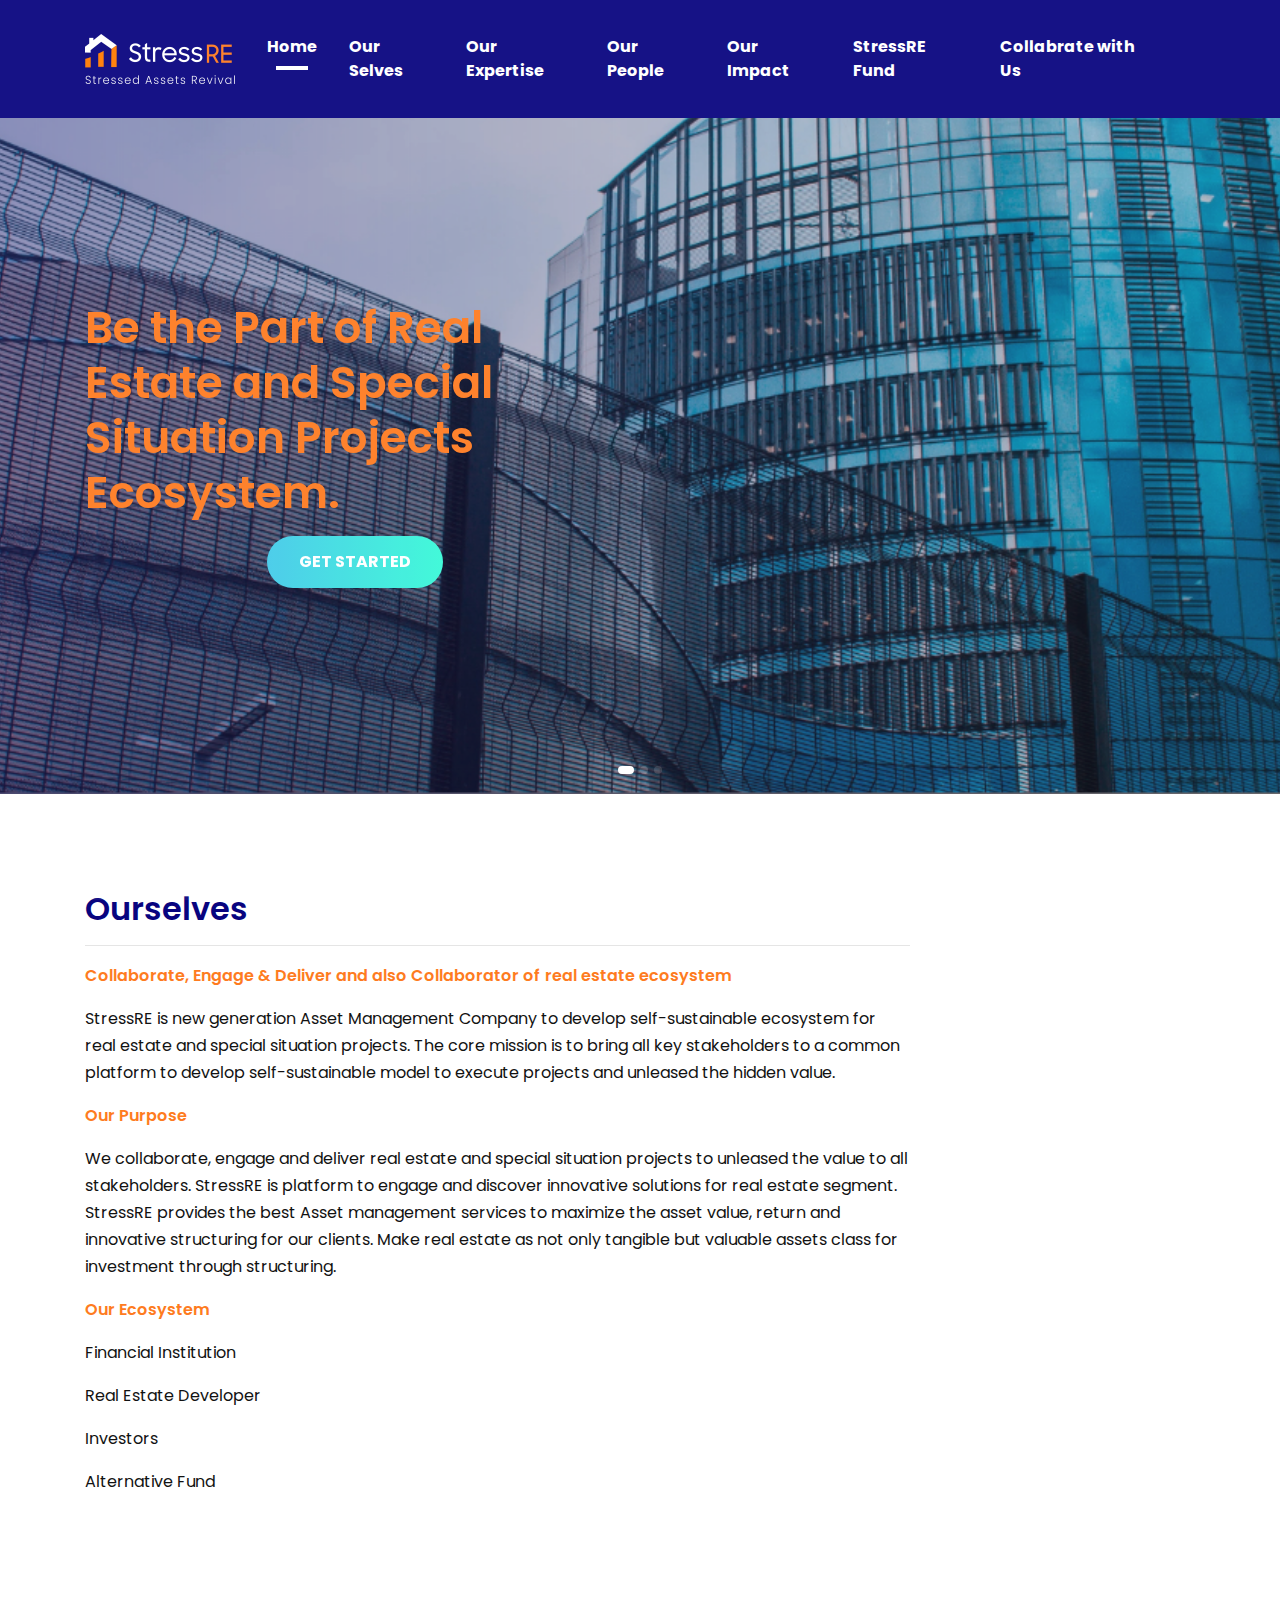
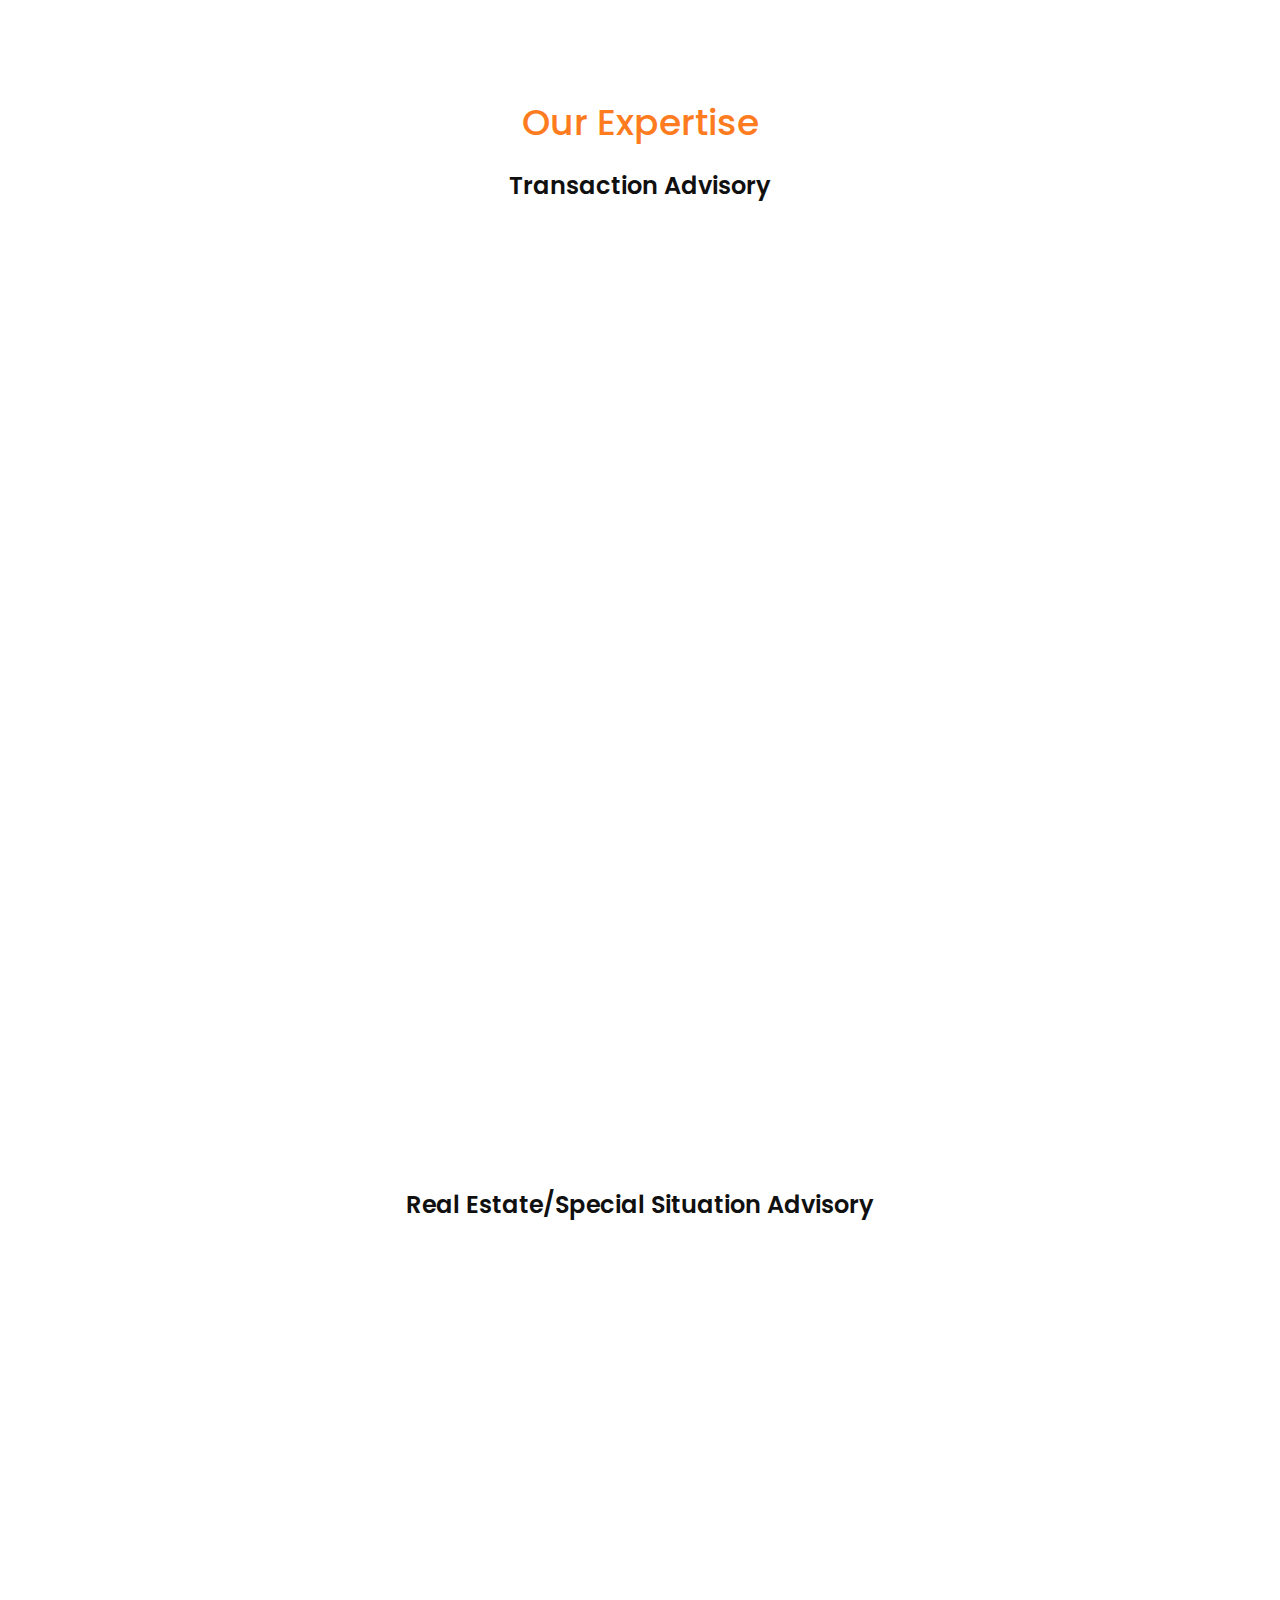
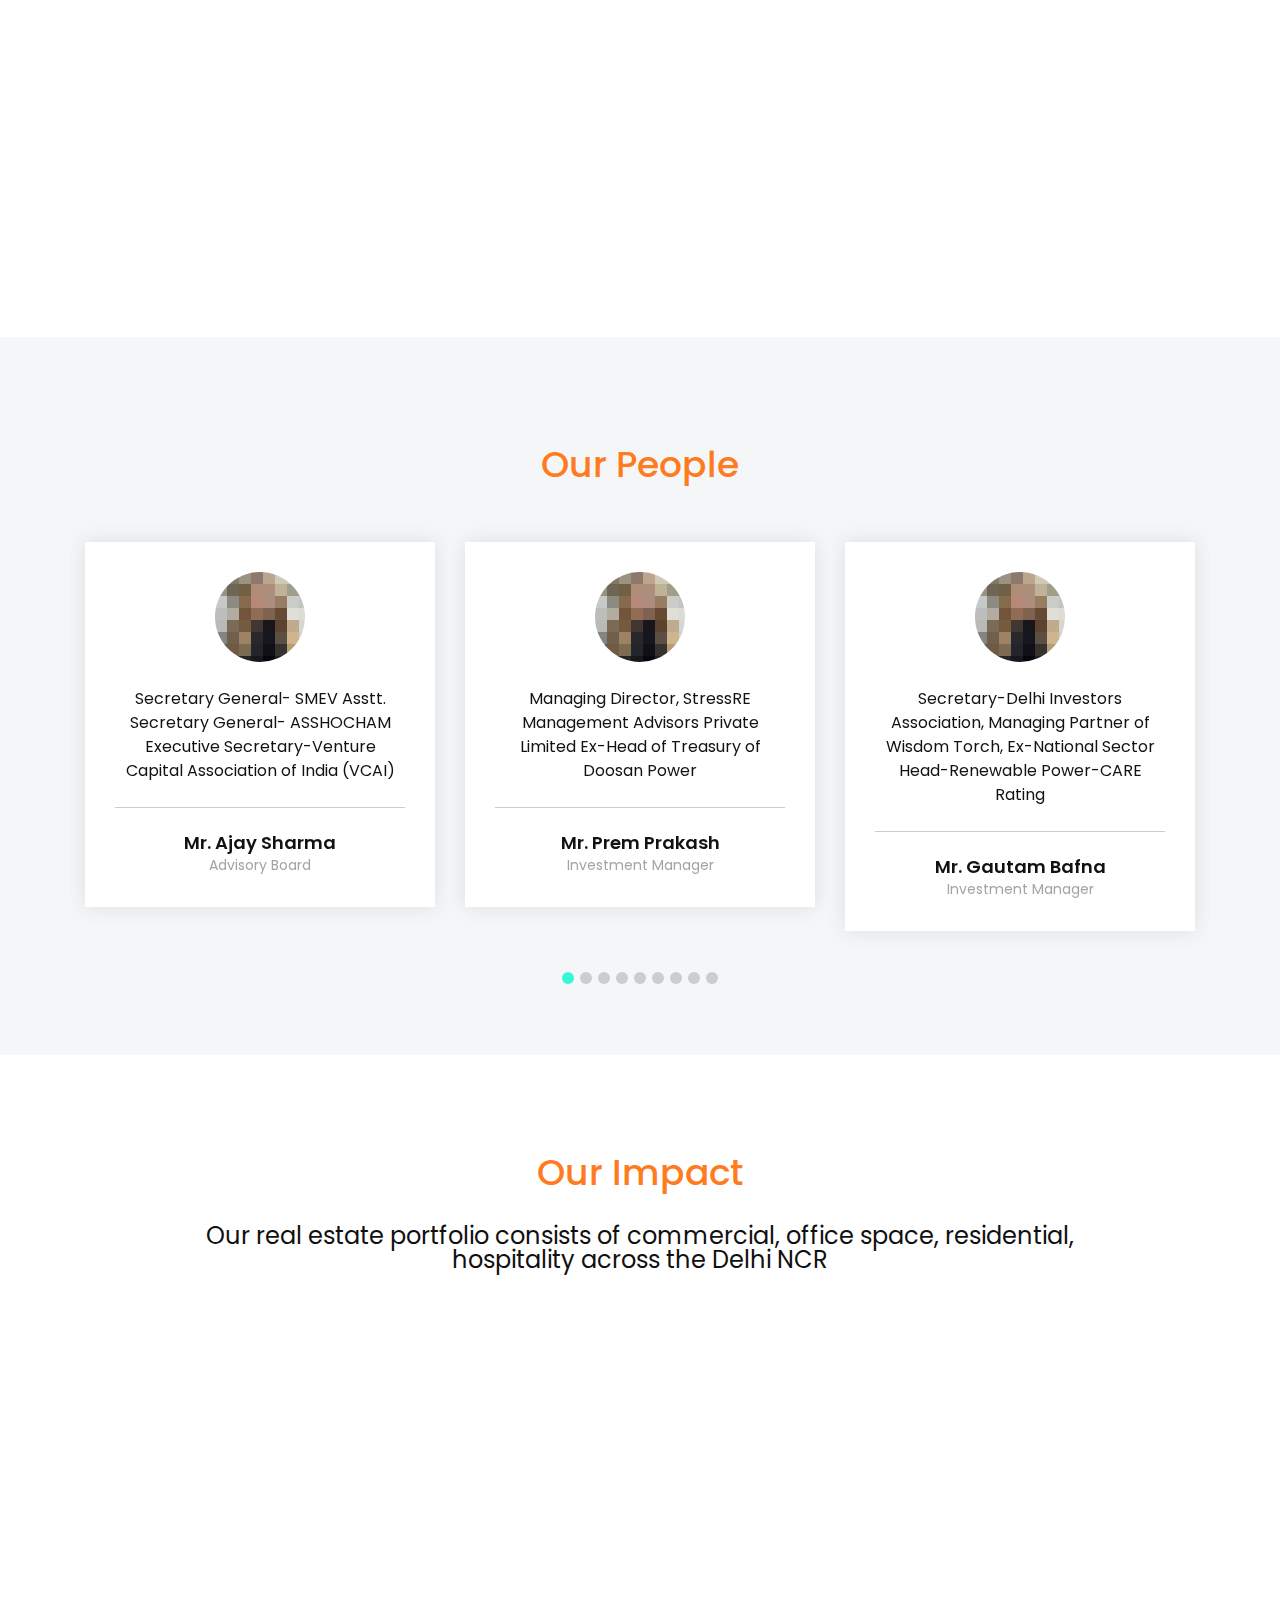
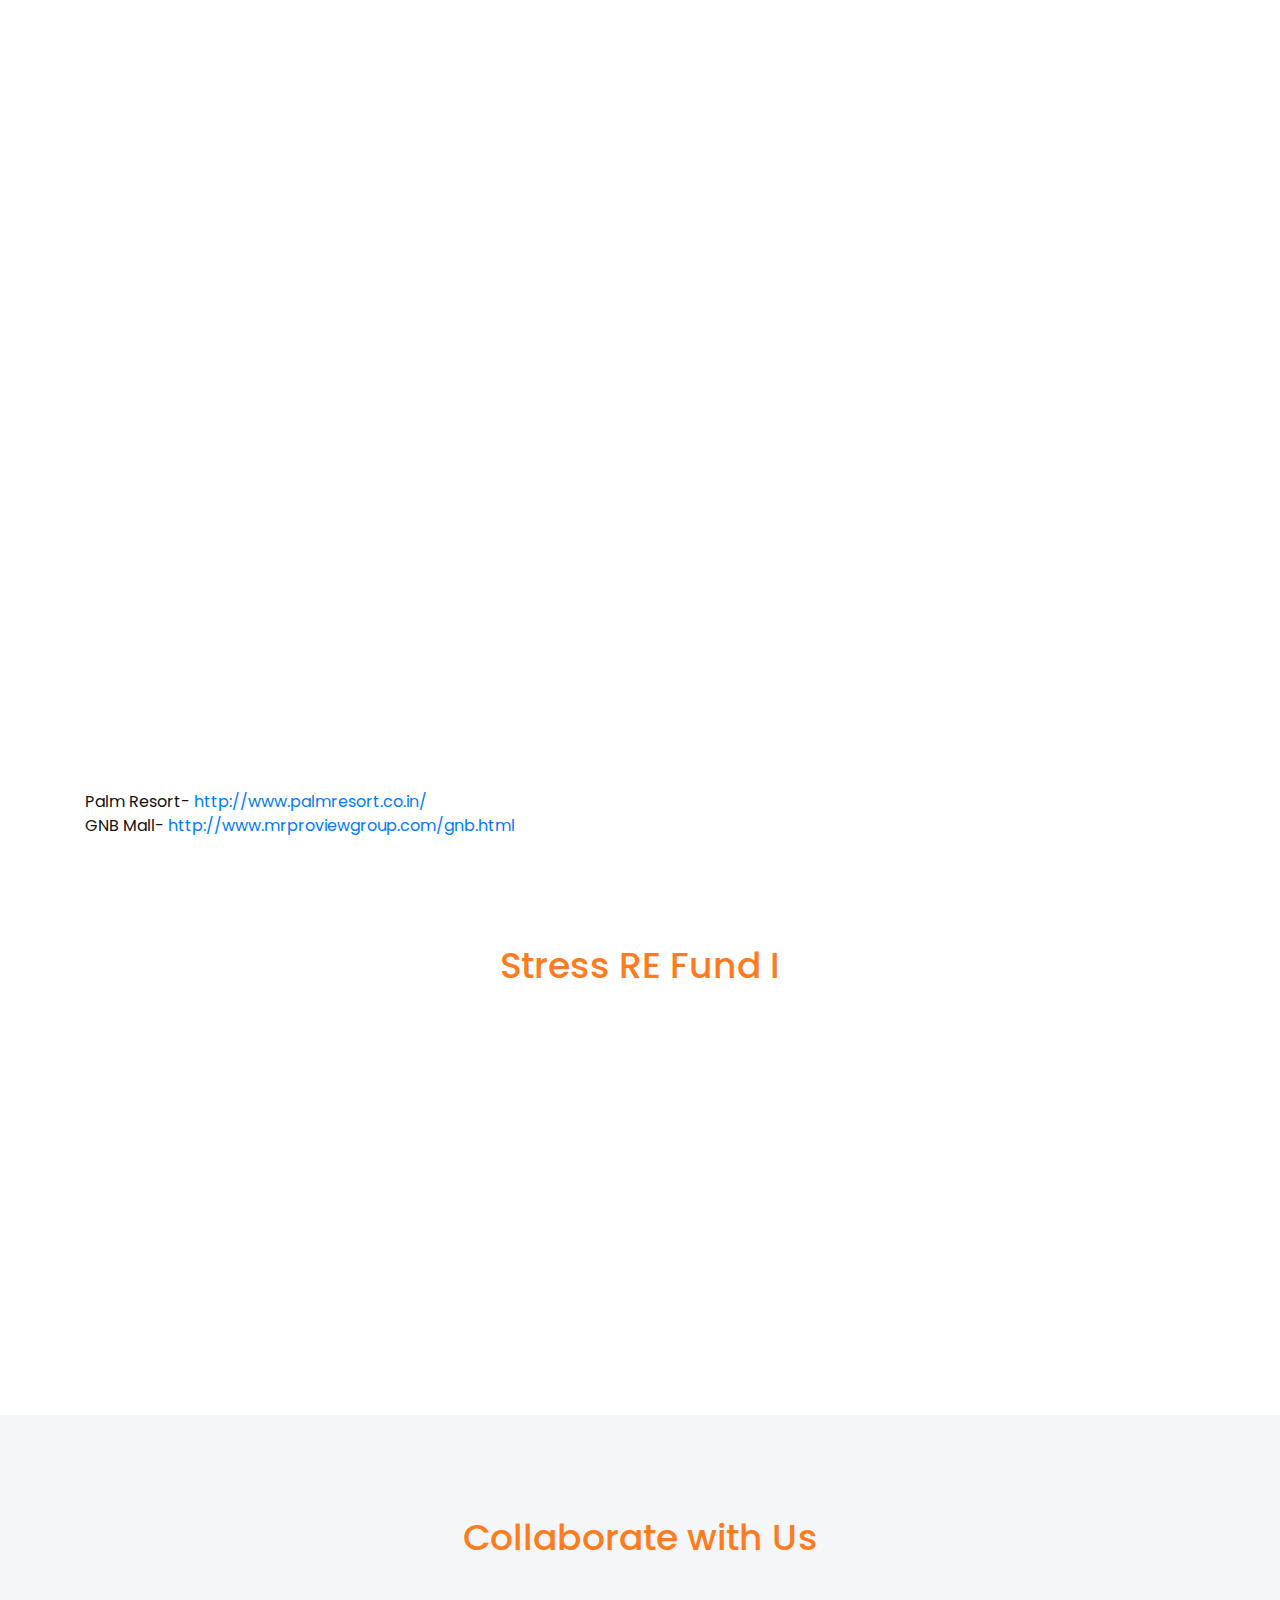
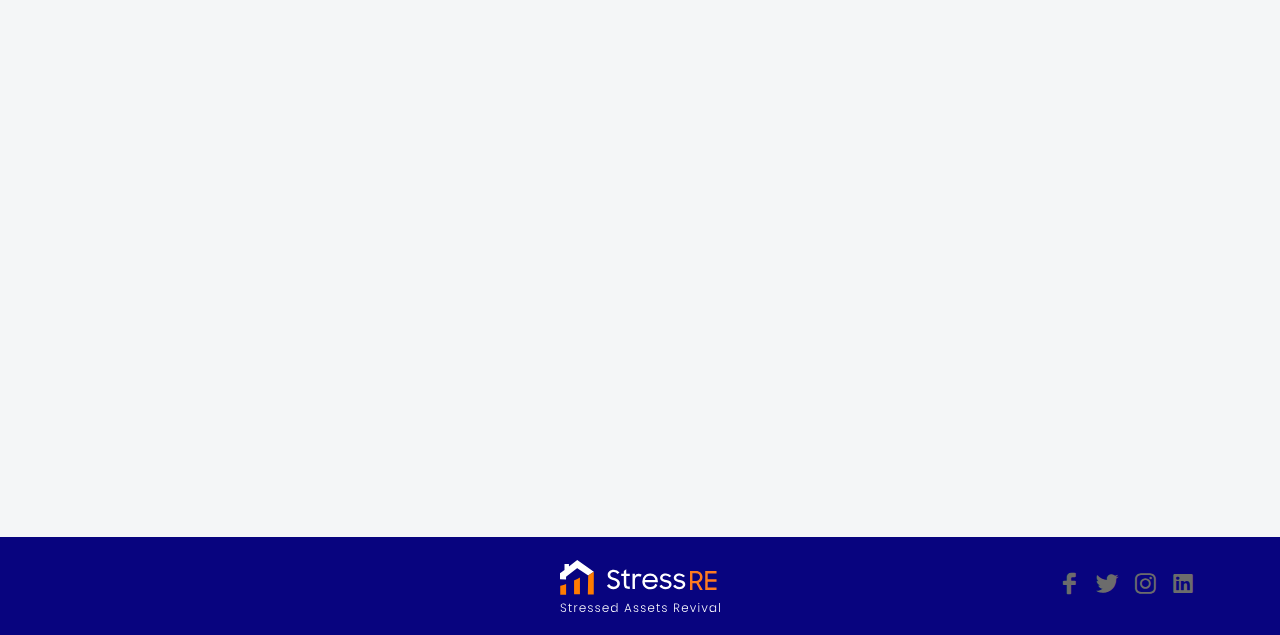
==== commit 41790ffb: "Contact form adding" ====
--- a/index.html
+++ b/index.html
@@ -358,12 +358,12 @@
                 <div class="col-lg-12">
                     <div class="single-about d-sm-flex mt-30 wow fadeInUp" data-wow-duration="1.5s" data-wow-delay="1.2s">
                         <div class="about-icon col-lg-6">
-                            <img src="assets/images/1_new.png" alt="Icon">
+                            <img src="assets/images/new1.png" alt="Icon">
                         </div>
                         <div class="about-content media-body col-lg-6">
                             <h4 class="about-title">Overview</h4>
                             <p class="text">The asset management company engage in development &amp; advisory services to real estate last mile
-project for their revival across Indian cities.</p>
+                                project for their revival across Indian cities.</p>
 							
                             <h4 class="about-titleOrange">Make your Real Estate go from being distress to a Valued asset.</h4>
                             <p class="text">StressRE is the perfect association of Structuring, Space, and People. We understand that association to entire lifecycle of projects so that complete value is discovered.</p> 
@@ -987,7 +987,7 @@
                     </div> <!-- section title -->
                 </div>
             </div> <!-- row -->
-            <!-- <div class="row">
+            <div class="row">
                 <div class="col-lg-6">
                     <div class="contact-two mt-50 wow fadeIn" data-wow-duration="1.5s" data-wow-delay="0.2s">
                         <h4 class="contact-title">Let's talk about Stress Revival Project</h4>
@@ -998,8 +998,8 @@
                             <li><i class="lni-phone-handset"></i> General Fax +91 124 663 7778</li>
                         </ul>
                     </div> <!-- contact two -->
-                <!-- </div>  -->
-                <!-- <div class="col-lg-6">
+                </div>
+                <div class="col-lg-6">
 				<div id="Thanks" style="display: block";></div>
                     <div class="contact-form form-style-one mt-35 wow fadeIn" data-wow-duration="1.5s" data-wow-delay="0.5s">
                         <form  id="contact-form" method="post">
@@ -1010,29 +1010,29 @@
                                     <i class="lni-user"></i>
                                 </div>
                             </div> <!-- form input -->
-                            <!-- <div class="form-input mt-15">
+                            <div class="form-input mt-15">
                                 <label>Email</label>
                                 <div class="input-items default">
                                     <input type="email" placeholder="Email" name="email" required="">
                                     <i class="lni-envelope"></i>
                                 </div>
                             </div> <!-- form input -->
-                            <!-- <div class="form-input mt-15">
+                            <div class="form-input mt-15">
                                 <label>Message</label>
                                 <div class="input-items default">
                                     <textarea placeholder="Message" name="massage" required=""></textarea>
                                     <i class="lni-pencil-alt"></i>
                                 </div>
-                            </div> -->
+                            </div>
                              <!-- form input -->
-                            <!-- <p class="form-message"></p>
+                            <p class="form-message"></p>
                             <div class="form-input rounded-buttons mt-20">
                                 <button type="submit" class="main-btn rounded-three">Submit</button>
                             </div> <!-- form input -->
-                        <!-- </form> -->
-                    <!-- </div> <!-- contact form -->
-                <!-- </div> -->
-            <!-- </div>  --> 
+                        </form> 
+                    </div> <!-- contact form -->
+                </div>
+            </div> 
             <!-- row end  -->
         </div> <!-- container -->
     </section>
